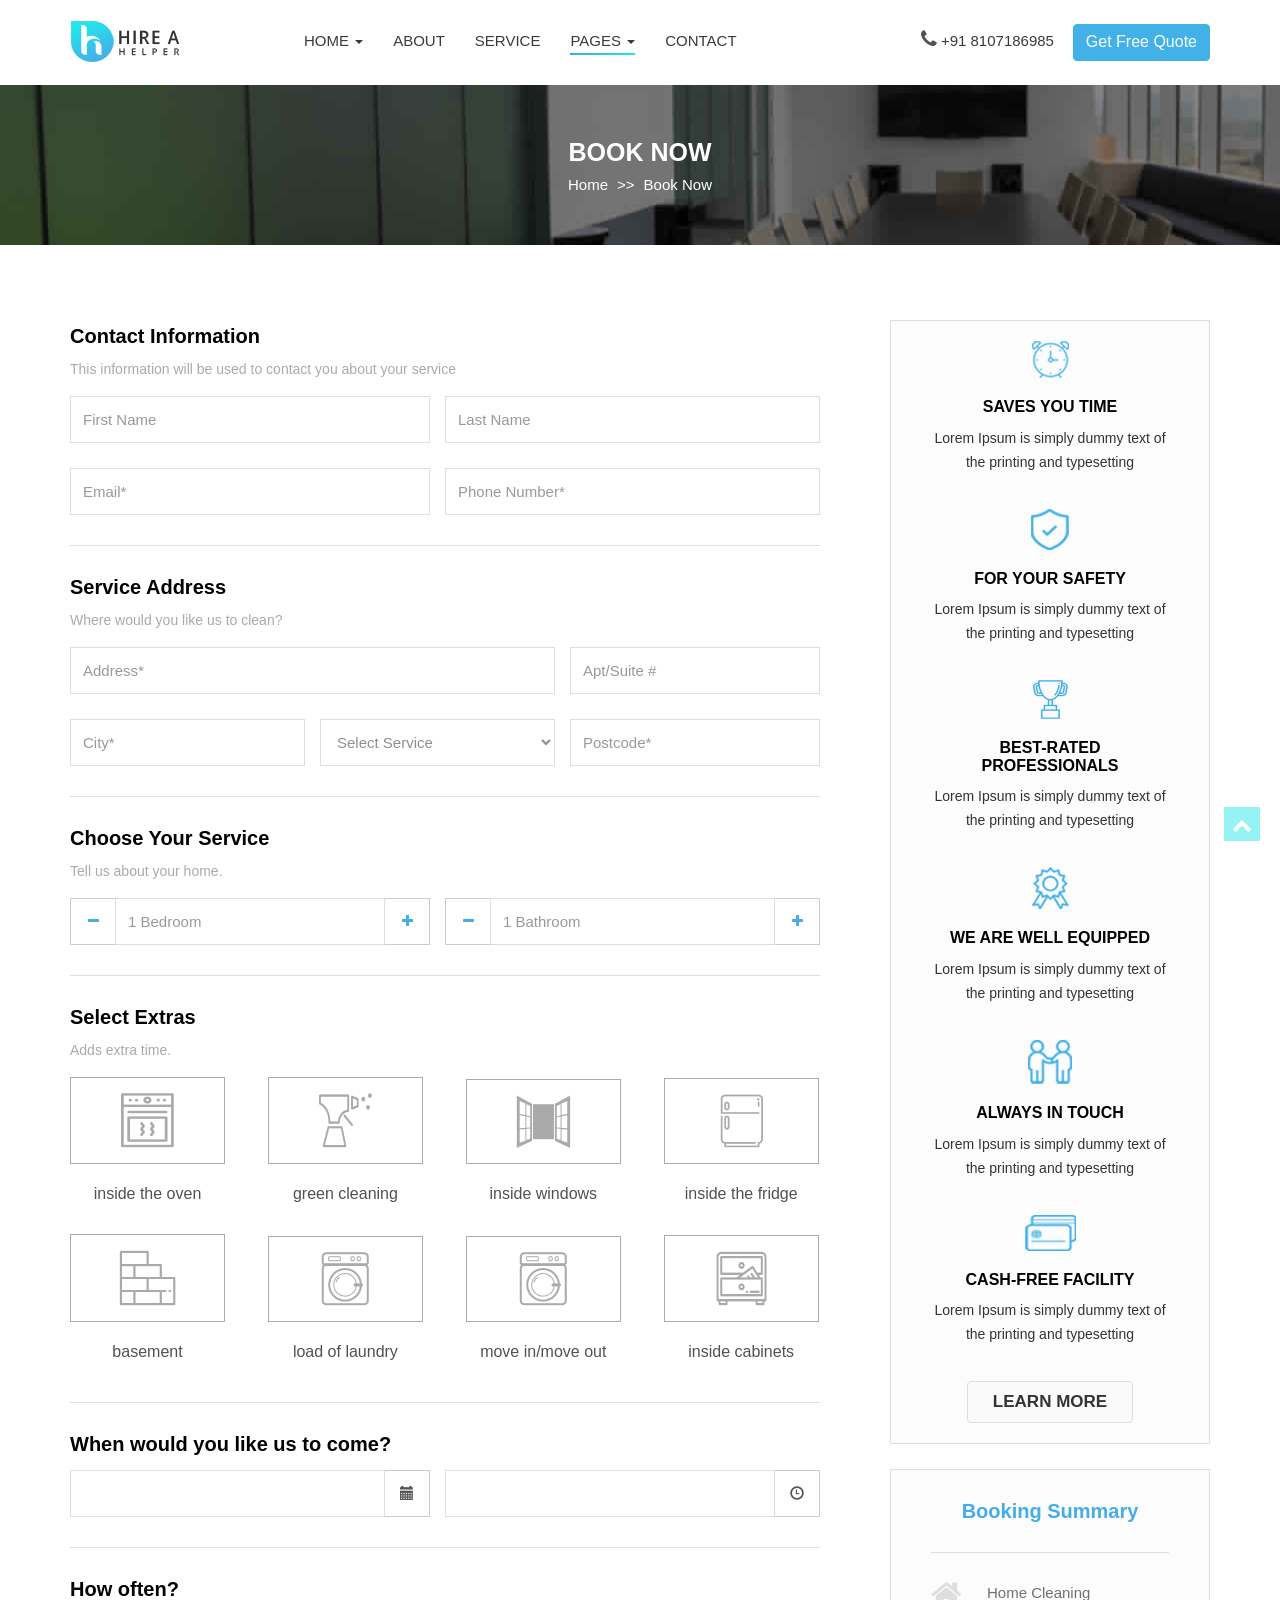
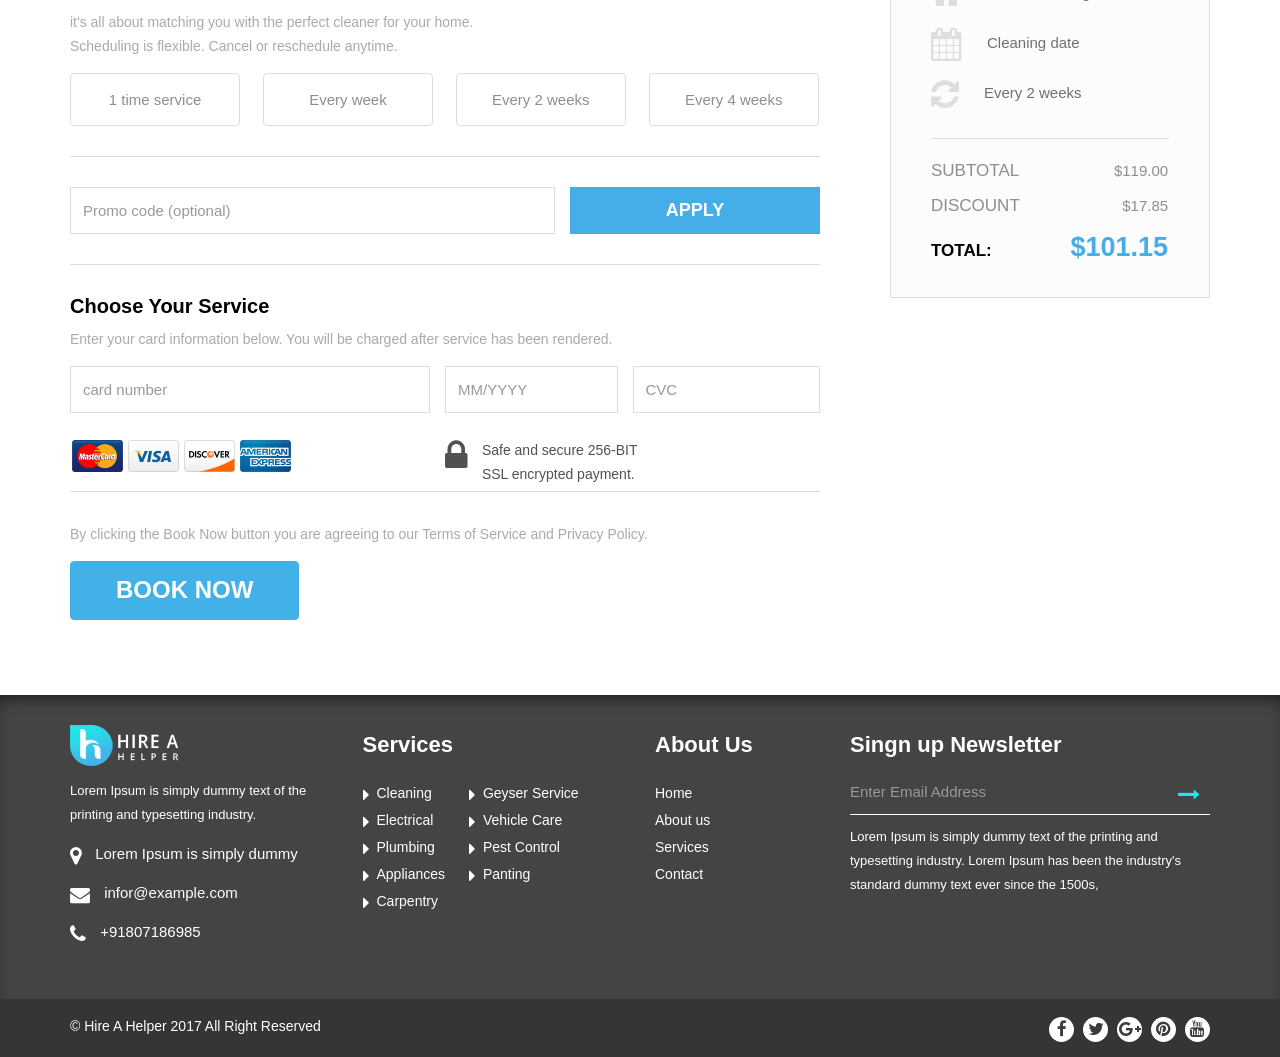
==== booking.html @ b4c85041 "first commit" ====
<!DOCTYPE html>
<html lang="en">
<head>
<meta charset="utf-8">
<meta http-equiv="X-UA-Compatible" content="IE=edge">
<meta name="viewport" content="width=device-width, initial-scale=1">
<title>Hire A Helper</title>
<!-- Bootstrap -->
<link href="css/bootstrap.min.css" rel="stylesheet" />
<link href="css/style.css" rel="stylesheet" />
<link rel="stylesheet" href="css/font-awesome.min.css" />
<link rel="stylesheet" href="css/owlcarousel/owl.carousel.min.css" />
<link rel="stylesheet" href="css/owlcarousel/owl.theme.default.min.css" />
<link  href="css/datetime/bootstrap-datetimepicker.css" rel="stylesheet" />

<!-- HTML5 shim and Respond.js for IE8 support of HTML5 elements and media queries -->
<!-- WARNING: Respond.js doesn't work if you view the page via file:// -->
<!--[if lt IE 9]>
      <script src="https://oss.maxcdn.com/html5shiv/3.7.3/html5shiv.min.js"></script>
      <script src="https://oss.maxcdn.com/respond/1.4.2/respond.min.js"></script>
    <![endif]-->

</head>

<body>
<div id="wrapper" class="inner_page booking_page"><!--Wrapper Start--> 
  <!--Header Section Start-->
  <header id= "header" data-spy="affix" data-offset-top="60" data-offset-bottom="60">
    <div class="container">
      <div class="row">
        <div class="col-md-8  col-sm-12 col-xs-12 col-sm-12">
          <nav class="navbar"> 
            <!-- Brand and toggle get grouped for better mobile display -->
            <div class="navbar-header">
              <button type="button" class="navbar-toggle collapsed" data-toggle="collapse" data-target="#bs-example-navbar-collapse-1" aria-expanded="false"> <span class="sr-only">Toggle navigation</span> <span class="icon-bar"></span> <span class="icon-bar"></span> <span class="icon-bar"></span> </button>
              <a class="navbar-brand" href="#"><img class="logo-dark hidden-xs"  src="images/logo.png" alt="" /> <img class="logo-dark hidden-lg hidden-md hidden-sm"  src="images/mobile_logo.png" alt="" /></a> </div>
            
            <!-- Collect the nav links, forms, and other content for toggling -->
            <div class="main-menu collapse navbar-collapse" id="bs-example-navbar-collapse-1">
              <ul class="nav navbar-nav navbar-left">
                <li role="presentation" class="dropdown"> <a class="dropdown-toggle" data-toggle="dropdown" href="#" role="button" aria-haspopup="true" aria-expanded="false"> Home <span class="caret"></span> </a>
                  <ul class="dropdown-menu">
                    <li><a href="index.html">Home Page 1</a></li>
                    <li><a href="02-homepage.html">Home Page 2</a></li>
                  </ul>
                </li>
                <li><a href="aboutus.html">About</a></li>
                <li><a href="service.html">Service</a></li>
                <li role="presentation" class="dropdown active"> <a class="dropdown-toggle" data-toggle="dropdown" href="#" role="button" aria-haspopup="true" aria-expanded="false"> Pages <span class="caret"></span> </a>
                  <ul class="dropdown-menu">
                    <li><a href="booking.html">Booking Page</a></li>
                    <li><a href="service_detail.html">Servise Deatil</a></li>
                    <li><a href="blog.html">Blog</a></li>
                    <li><a href="blog_post.html">Single Post</a></li>
                  </ul>
                </li>
                <li><a href="contacts.html">Contact</a></li>
              </ul>
            </div>
            <!-- /.navbar-collapse --> 
          </nav>
        </div>
        <div class="col-md-4  col-sm-12 col-xs-12 col-sm-12 hidden-xs">
          <ul class="right-contact">
            <li><i class="fa fa-phone" aria-hidden="true"></i> +91 8107186985</li>
            <li><a href="#" class="btn btn-primary btn-skin">Get Free Quote</a></li>
          </ul>
        </div>
      </div>
    </div>
    <!-- /.container --> 
  </header>
  <!--/Header Section End--> 
  <!--Page Title Section Satrt-->
  <div id="page_title">
    <div class="container text-center">
      <div class="panel-heading">book now</div>
      <ol class="breadcrumb">
        <li><a href="#">Home</a></li>
        <li class="active">Book Now</li>
      </ol>
    </div>
  </div>
  <!--Page Title Section End--> 
  
  <!--Contact Information Start-->
  <section id="contact_information">
    <div class="container">
      <div class="row"> 
        <!--Left Form Part-->
        <div class="col-md-8 col-sm-8 col-xs-12"> 
          
          <!--Contact Information-->
          <div class="contact_information_left "> 
            
            <!-- HTML Form (wrapped in a .bootstrap-iso div) -->
            <div class="booking_form">
              <div class="container-fluid">
                <div class="row">
                  <form method="post" action="index.php">
                    <h2>Contact Information</h2>
                    <p>This information will be used to contact you about your service</p>
                    <div class="form-group col-md-6 col-sm-6 col-xs-12">
                      <input class="form-control" id="name" name="name" placeholder="First Name" type="text"/>
                    </div>
                    <div class="form-group col-md-6 col-sm-6 col-xs-12 padding-r">
                      <input class="form-control" id="name1" name="name1" placeholder="Last Name" type="text"/>
                    </div>
                    <div class="form-group col-md-6 col-sm-6 col-xs-12">
                      <input class="form-control" id="email" name="email" placeholder="Email*" type="text"/>
                    </div>
                    <div class="form-group col-md-6 col-sm-6 col-xs-12 padding-r">
                      <input class="form-control" id="tel" name="tel" placeholder="Phone Number*" type="text"/>
                    </div>
                    <div class="clearfix"></div>
                    <hr />
                    <!--Service Address-->
                    <h2>Service Address</h2>
                    <p>Where would you like us to clean?</p>
                    <div class="form-group col-md-8 col-sm-8 col-xs-12 ">
                      <input class="form-control" id="address" name="address" placeholder="Address*" type="text"/>
                    </div>
                    <div class="form-group col-md-4 col-sm-4 col-xs-12 padding-r">
                      <input class="form-control" id="apt_suite" name="apt_suite" placeholder="Apt/Suite #" type="text"/>
                    </div>
                    <div class="form-group col-md-4 col-sm-4 col-xs-12">
                      <input class="form-control" id="city" name="city" placeholder="City*" type="text"/>
                    </div>
                    <div class="form-group col-md-4 col-sm-4 col-xs-12 select_box ">
                      <select class="form-control" style="border-radius: 0px;height: 47px;font-size: 15px;color: #8e8e8e;box-shadow: none;border-color: #dddddd;">
                      	<option value="" selected disabled hidden>Select Service</option>
  						<option value="saab">Saab</option>
  						<option value="opel">Opel</option>
  						<option value="audi">Audi</option>
                      </select>

                     <!-- <a type="" class="dropdown-toggle select_options" data-toggle="dropdown" /><span class="change-text pull-left">Select Service</span> <i class="fa fa-angle-down pull-right"></i> </a>
                      <ul class="dropdown-menu">
                        <li>Option one</li>
                        <li>Option two</li>
                        <li>Option three</li>
                      </ul>!-->
                    </div>
                    <div class="form-group col-md-4 col-sm-4 col-xs-12 padding-r">
                      <input class="form-control" id="postcode" name="postcode" placeholder="Postcode*" type="text"/>
                    </div>
                    <div class="clearfix"></div>
                    <hr />
                    <!--Choose Service-->
                    <h2>Choose Your Service</h2>
                    <p>Tell us about your home.</p>
                    <div class="form-group col-md-6 col-sm-6 col-xs-12">
                      <div class="input-group">
                        <div class="input-group-addon"> <i class="fa fa-minus" aria-hidden="true" id="minus_bed"></i></div>
                        <input type="text" class="form-control" id="bedroom" placeholder="1 Bedroom" />
                        <div class="input-group-addon"><i class="fa fa-plus" aria-hidden="true" id="add_bed"></i></div>
                      </div>
                    </div>
                    <div class="form-group col-md-6 col-sm-6 col-xs-12 padding-r">
                      <div class="input-group">
                        <div class="input-group-addon"><i class="fa fa-minus" aria-hidden="true" id="minus_bath"></i> </div>
                        <input type="text" class="form-control" id="bathroom" placeholder="1 Bathroom" />
                        <div class="input-group-addon"><i class="fa fa-plus" aria-hidden="true" id="add_bath"></i> </div>
                      </div>
                    </div>
                    <div class="clearfix"></div>
                    <hr />
                    <!--Select Extras Services-->
                    <h2>Select Extras</h2>
                    <p>Adds extra time.</p>
                    <div class="form-group col-md-12 padding-r">
                      <input type="hidden"  name="select_extra"/>
                      <ul class="extras_services">
                        <li><a href="service_detail.html">
                          <div class="services_img"><img src="images/booking/oven.png" alt="booking" /></div>
                          <br/>
                          inside the oven</a></li>
                        <li><a href="service_detail.html">
                          <div class="services_img"><img src="images/booking/green_cleaning.png" alt="green" /></div>
                          <br/>
                          green cleaning</a></li>
                        <li><a href="service_detail.html">
                          <div class="services_img"><img src="images/booking/inside_windows.png" alt="windows" /></div>
                          <br/>
                          inside windows</a></li>
                        <li><a href="service_detail.html">
                          <div class="services_img"><img src="images/booking/fridge.png" alt="fridge" /></div>
                          <br/>
                          inside the fridge</a></li>
                        <li><a href="service_detail.html">
                          <div class="services_img"><img src="images/booking/basement.png" alt="basement" /></div>
                          <br/>
                          basement</a></li>
                        <li><a href="service_detail.html">
                          <div class="services_img"><img src="images/booking/load.png" alt="load" /></div>
                          <br/>
                          load of laundry</a></li>
                        <li><a href="service_detail.html">
                          <div class="services_img"><img src="images/booking/load.png" alt="load" /></div>
                          <br/>
                          move in/move out</a></li>
                        <li><a href="service_detail.html">
                          <div class="services_img"><img src="images/booking/cabinets.png" alt="cabinets" /></div>
                          <br/>
                          inside cabinets</a></li>
                      </ul>
                    </div>
                    <div class="clearfix"></div>
                    <hr />
                    <!--Select Date Time-->
                    <h2>When would you like us to come?</h2>
                    <p></p>
                    <div class="form-group col-md-6 col-sm-6 col-xs-12">
                      <div class='input-group date' id='datetimepicker1'>
                        <input type='text' class="form-control" />
                        <span class="input-group-addon"> <span class="glyphicon glyphicon-calendar"></span> </span> </div>
                    </div>
                    <div class="form-group col-md-6 col-sm-6 col-xs-12 padding-r">
                      <div class='input-group date' id='datetimepicker3'>
                        <input type='text' class="form-control" />
                        <span class="input-group-addon"> <span class="glyphicon glyphicon-time"></span> </span> </div>
                    </div>
                    <div class="clearfix"></div>
                    <hr />
                    <!--How often?-->
                    <h2>How often?</h2>
                    <p>it's all about matching you with the perfect cleaner for your home.<br />
                      Scheduling is flexible. Cancel or reschedule anytime.</p>
                    <div class="form-group col-md-12 padding-r">
                      <input type="hidden"  name="how_opten" id="how_opten"/>
                      <ul class="how_often">
                        <li><a href="#">1 time service</a></li>
                        <li><a href="#">Every week</a></li>
                        <li><a href="#">Every 2 weeks</a></li>
                        <li><a href="#">Every 4 weeks</a></li>
                      </ul>
                    </div>
                    <div class="clearfix"></div>
                    <hr />
                    <!--Promo Code-->
                    <div class="form-group col-md-8 col-sm-8 col-xs-12">
                      <input class="form-control" id="Promo_code" name="Promo_code" placeholder="Promo code (optional)" type="text" />
                    </div>
                    <div class="form-group col-md-4 col-sm-4 col-xs-12 padding-r">
                      <button class="btn btn-primary promo_apply" name="Apply"  type="submit"> Apply </button>
                    </div>
                    <div class="clearfix"></div>
                    <hr />
                    <!--Choose Your Service-->
                    <h2>Choose Your Service</h2>
                    <p>Enter your card information below. You will be charged after service has been rendered.</p>
                    <div class="form-group col-md-6 col-sm-6 col-xs-12">
                      <input class="form-control" id="card_number" name="card_number" placeholder="card number" type="text" />
                    </div>
                    <div class="form-group col-md-3 col-sm-3 col-xs-12 ">
                      <input class="form-control" id="month" name="month" placeholder="MM/YYYY" type="text" />
                    </div>
                    <div class="form-group col-md-3 col-sm-3 col-xs-12 padding-r">
                      <input class="form-control" id="cvc" name="cvc" placeholder="CVC" type="text" />
                    </div>
                    <div class="clearfix"></div>
                    <div class="col-md-6 col-sm-6 col-xs-12">
                      <p class="help-block"><img src="images/booking/cards.png" alt="booking" /></p>
                    </div>
                    <div class="col-md-6 col-sm-6 col-xs-12" >
                      <p class="help-block"><i class="fa fa-lock" aria-hidden="true"></i> <span>Safe and secure 256-BIT<br />
                        SSL encrypted payment.</span></p>
                    </div>
                    <div class="clearfix"></div>
                    <hr />
                    <!--BOOK NOW-->
                    
                    <div class="booking_summary hidden-lg  hidden-md hidden-sm">
                      <h1>Booking Summary</h1>
                      <ul>
                        <li><i class="fa fa-home" aria-hidden="true"></i>Home Cleaning</li>
                        <li><i class="fa fa-calendar" aria-hidden="true"></i>Cleaning date</li>
                        <li><i class="fa fa-refresh" aria-hidden="true"></i>Every 2 weeks</li>
                      </ul>
                      <div class="price_totle">
                        <div class="subtotal">
                          <div class="heading text-left">SUBTOTAL</div>
                          <div class="price text-right">$119.00</div>
                        </div>
                        <div class="subtotal">
                          <div class="heading text-left">DISCOUNT</div>
                          <div class="price text-right">$17.85</div>
                        </div>
                        <div class="subtotal">
                          <div class="heading text-left">TOTAL:</div>
                          <div class="price text-right">$101.15</div>
                        </div>
                      </div>
                    </div>
                    <p>By clicking the Book Now button you are agreeing to our Terms of Service and Privacy Policy.</p>
                    <div class="form-group col-md-6 col-sm-6 col-xs-12">
                      <button class="btn btn-primary btn-skin" name="submit" type="submit"> BOOK NOW</button>
                    </div>
                  </form>
                </div>
              </div>
            </div>
          </div>
          <!--Contact Information--> 
          
        </div>
        <!--/Left Form Part-->
        
        <div class="col-md-4 col-sm-4 col-xs-12">
          <div class="contact_information_right text-center">
            <div class="booking_summary">
              <div class="icon_box_one">
                <div class="icons"><img src="images/booking/time3.png" alt="time3" /></div>
                <div class="box_content">
                  <h4>SAVES YOU TIME</h4>
                  <p>Lorem Ipsum is simply dummy text of the printing and typesetting </p>
                </div>
              </div>
              <div class="icon_box_one">
                <div class="icons"><img src="images/booking/Safety3.png" alt="Safety3" /></div>
                <div class="box_content">
                  <h4>For Your Safety</h4>
                  <p>Lorem Ipsum is simply dummy text of the printing and typesetting </p>
                </div>
              </div>
              <div class="icon_box_one">
                <div class="icons"><img src="images/booking/best3.png" alt="best3" /></div>
                <div class="box_content">
                  <h4>Best-Rated Professionals</h4>
                  <p>Lorem Ipsum is simply dummy text of the printing and typesetting </p>
                </div>
              </div>
              <div class="icon_box_one">
                <div class="icons"><img src="images/booking/Equipped3.png" alt="Equipped3" /></div>
                <div class="box_content">
                  <h4>We Are Well Equipped</h4>
                  <p>Lorem Ipsum is simply dummy text of the printing and typesetting </p>
                </div>
              </div>
              <div class="icon_box_one">
                <div class="icons"><img src="images/booking/touch3.png" alt="touch3" /></div>
                <div class="box_content">
                  <h4>Always In Touch</h4>
                  <p>Lorem Ipsum is simply dummy text of the printing and typesetting </p>
                </div>
              </div>
              <div class="icon_box_one">
                <div class="icons"><img src="images/booking/cash3.png" alt="cash3" /></div>
                <div class="box_content">
                  <h4>Cash-Free Facility</h4>
                  <p>Lorem Ipsum is simply dummy text of the printing and typesetting </p>
                </div>
              </div>
              <div class="box_btn">
                <button class="btn btn-primary booknow btn-skin" type="submit">LEARN MORE</button>
              </div>
            </div>
            <div class="booking_summary hidden-xs">
              <h1>Booking Summary</h1>
              <ul>
                <li><i class="fa fa-home" aria-hidden="true"></i>Home Cleaning</li>
                <li><i class="fa fa-calendar" aria-hidden="true"></i>Cleaning date</li>
                <li><i class="fa fa-refresh" aria-hidden="true"></i>Every 2 weeks</li>
              </ul>
              <div class="price_totle">
                <div class="subtotal">
                  <div class="heading text-left">SUBTOTAL</div>
                  <div class="price text-right">$119.00</div>
                </div>
                <div class="subtotal">
                  <div class="heading text-left">DISCOUNT</div>
                  <div class="price text-right">$17.85</div>
                </div>
                <div class="subtotal">
                  <div class="heading text-left">TOTAL:</div>
                  <div class="price text-right">$101.15</div>
                </div>
              </div>
            </div>
          </div>
        </div>
      </div>
    </div>
  </section>
  <!--Contact Information End--> 
  
  <!--Footer-->
  <footer>
    <div class="container-fluid footerbg">
      <div class="container">
        <div class="row">
          <div class="col-md-3"> <a href="#" class="footer-logo"> <img class="logo-dark"  src="images/logo2.png" alt="logo2" /> </a>
            <p>Lorem Ipsum is simply dummy text of the printing and typesetting industry.</p>
            <div class="about_info">
              <p><i class="fa fa-map-marker" aria-hidden="true"></i> Lorem Ipsum is simply dummy</p>
              <p><i class="fa fa-envelope" aria-hidden="true"></i> infor@example.com</p>
              <p><i class="fa fa-phone" aria-hidden="true"></i> +91807186985</p>
            </div>
          </div>
          <div class="col-md-3">
            <h4>Services</h4>
            <ul>
              <li><a href="#"><i class="fa fa-caret-right" aria-hidden="true"></i>Cleaning</a></li>
              <li><a href="#"><i class="fa fa-caret-right" aria-hidden="true"></i>Electrical</a></li>
              <li><a href="#"><i class="fa fa-caret-right" aria-hidden="true"></i>Plumbing</a></li>
              <li><a href="#"><i class="fa fa-caret-right" aria-hidden="true"></i>Appliances</a></li>
              <li><a href="#"><i class="fa fa-caret-right" aria-hidden="true"></i>Carpentry</a></li>
            </ul>
            <ul>
              <li><a href="#"><i class="fa fa-caret-right" aria-hidden="true"></i>Geyser Service</a></li>
              <li><a href="#"><i class="fa fa-caret-right" aria-hidden="true"></i>Vehicle Care</a></li>
              <li><a href="#"><i class="fa fa-caret-right" aria-hidden="true"></i>Pest Control</a></li>
              <li><a href="#"><i class="fa fa-caret-right" aria-hidden="true"></i>Panting</a></li>
            </ul>
          </div>
          <div class="col-md-2">
            <h4>About Us</h4>
            <ul>
              <li><a href="#">Home</a></li>
              <li><a href="#">About us</a></li>
              <li><a href="#">Services</a></li>
              <li><a href="#">Contact</a></li>
            </ul>
          </div>
          <div class="col-md-4">
            <h4>Singn up Newsletter</h4>
            <form action="#" method="post" class="newsletter">
              <div class="input-group">
                <input type="text" class="form-control" placeholder="Enter Email Address" />
                <span class="input-group-btn">
                <button class="btn btn-default" type="button"><i class="fa fa-long-arrow-right" aria-hidden="true"></i></button>
                </span> </div>
              <!-- /input-group -->
            </form>
            <p>Lorem Ipsum is simply dummy text of the printing and typesetting industry. Lorem Ipsum has been the industry's standard dummy text ever since the 1500s,</p>
          </div>
        </div>
        <div class="top_awro pull-right" id="back-to-top"><i class="fa fa-chevron-up" aria-hidden="true"></i> </div>
      </div>
    </div>
    
    <!--Boottom Footer-->
    <div class="container-fluid bottom-footer">
      <div class="container">
        <div class="row">
          <div class="col-md-12">
            <p class="copyright pull-left">&copy; Hire A Helper 2017 All Right Reserved</p>
            <ul class="footer-scoails pull-right">
              <li><a href="#"><i class="fa fa-facebook" aria-hidden="true"></i></a></li>
              <li><a href="#"><i class="fa fa-twitter" aria-hidden="true"></i></a></li>
              <li><a href="#"><i class="fa fa-google-plus" aria-hidden="true"></i></a></li>
              <li><a href="#"><i class="fa fa-pinterest" aria-hidden="true"></i></a></li>
              <li><a href="#"><i class="fa fa-youtube" aria-hidden="true"></i></a></li>
            </ul>
          </div>
        </div>
      </div>
    </div>
  </footer>
  <!--/Footer--> 
  
</div>
<!--/Wrapper End--> 

<!-- jQuery (necessary for Bootstrap's JavaScript plugins) --> 
<script src="https://ajax.googleapis.com/ajax/libs/jquery/1.12.4/jquery.min.js"></script> 
<!-- Include all compiled plugins (below), or include individual files as needed --> 

<script src="js/bootstrap.min.js"></script> 
<script  src="js/datetime/moment.js"></script> 
<script  src="js/datetime/bootstrap-datetimepicker.min.js"></script> 
<script src="js/owlcarousel/owl.carousel.min.js"></script> 
<script src="js/custom.js"></script> 
<script type="application/javascript">
$(document).ready(function(){
    
	$(function () {
                $('#datetimepicker1').datetimepicker();
            });
       
            $(function () {
                $('#datetimepicker3').datetimepicker({
                    format: 'LT'
                });
            });	
		
});
</script>
<script>
  (function(i,s,o,g,r,a,m){i['GoogleAnalyticsObject']=r;i[r]=i[r]||function(){
  (i[r].q=i[r].q||[]).push(arguments)},i[r].l=1*new Date();a=s.createElement(o),
  m=s.getElementsByTagName(o)[0];a.async=1;a.src=g;m.parentNode.insertBefore(a,m)
  })(window,document,'script','https://www.google-analytics.com/analytics.js','ga');

  ga('create', 'UA-106074231-1', 'auto');
  ga('send', 'pageview');

</script>
</body>
</html>
---- css/style.css ----
@charset "utf-8";
body, h1, h2, h3, h4, h5, h5{
    font-family:'Open Sans', sans-serif;
}
 p{
    font-size:14px;
    line-height:24px;
    margin-bottom:0px;
}
 section{
    padding:75px 0 0;
}
 @import url('https://fonts.googleapis.com/css?family=Open+Sans');
@import url('https://fonts.googleapis.com/css?family=Roboto:500');
.btn-skin{
    background-color:#42b1e7;
    border-color:#42b1e7;
}
 .btn-skin:hover{
    background-color:#3ea4d6;
    border-color:#3ea4d6;
}
 .inner_page footer{
    margin-top:75px;
}
 .inner_page img{
    max-width:100%;
}
 .list-star{
    padding-left:15px;
}
 .list-star li:before{
    font-family:"FontAwesome";
    content:"\f006";
    position:absolute;
    left:15px;
    color:#45ade7;
}
 .list-star li{
    color:#aaaaaa;
    font-size:15px;
    list-style:outside none none;
    padding-left:5px;
}
 .skin-border{
    border-color:#24e4eb;
    color:#45ade7;
    font-size:15px;
    text-transform:uppercase;
}
 .skin-border:hover{
    border-color:#24e4eb;
    color:#FFF;
    background-color:#24e4eb;
}
 .social-links li{
    display:inline-block;
    margin:0 3px;
}
 #header{
    padding:10px 0;
    background-color:#fff;
    width:100% !important;
    z-index:9999999;
}
 #header.navbar-small{
    position:fixed;
    background:#FFF;
    border-bottom:none;
    box-shadow:0 5px 50px rgba(0, 0, 0, 0.1);
}
 #header .navbar-brand{
    padding:5px 30px 5px 0;
    margin-right:80px;
}
 #header .nav li a{
    color:#3a3a3a;
    font-size:15px;
    text-transform:uppercase;
    font-family:'Open Sans', sans-serif;
    font-weight:400;
    padding:0px;
}
 #header .nav li{
    position:relative;
    margin:20px 15px;
}
 .nav > li > a:hover{
    background:none;
}
 .nav > li > a:hover::before, .nav > li.active::before{
    position:absolute;
    content:'';
    width:100%;
    height:2px;
    bottom:-4px;
    left:0px;
    z-index:100;
    background:#1de7eb;
    background:-webkit-linear-gradient(to right, #40a8e7, #1de7eb);
    background:linear-gradient(to right, #40a8e7, #1de7eb);
}
 #header .nav li .dropdown-menu{
    top:255%;
    padding:0px;
}
 #header .nav li .dropdown-menu li{
    margin:0px;
    padding:0px
}
 #header .nav li .dropdown-menu li a{
    margin:0;
    padding:10px;
    text-transform:none;
}
 .nav .open > a, .nav .open > a:focus, .nav .open > a:hover{
    background-color:inherit !important;
}
 .right-contact li .btn-primary{
    font-family:'Roboto', sans-serif;
    font-size:16px;
}
 #header .navbar-toggle{
    margin-right:0px;
}
 #header .fa.fa-phone{
    font-size:20px;
    color:#535353;
}
 #header .navbar-toggle .icon-bar{
    background:#000;
}
 .navbar-brand .logo-dark{
    padding:5px 0;
}
 .navbar{
    margin:0;
}
 .right-contact{
    list-style:none;
    text-align:right;
    padding:14px 0px;
    margin:0;
}
 .right-contact li{
    color:#3a3a3a;
    display:inline-block;
    font-size:15px;
    font-family:'Open Sans', sans-serif;
    font-weight:400;
}
 .right-contact li:first-child{
    margin-right:15px;
}
 #banner{
    padding:90px 0 200px;
    color:#FFF;
    background:url(../images/banner1.jpg) repeat scroll center 0/cover;
    position:relative;
}
 #banner .panel-heading{
    margin-top:15px !important;
}
 #banner .panel-heading::before{
    background:none;
}
 .book-now-home{
    background-color:#fff;
    border-radius:5px;
    margin:25px auto 0;
    max-width:695px;
    min-height:60px;
    padding:4px;
    width:auto;
}
 .book-now-home .form-group{
    width:37%;
}
 .book-now-home .services{
    max-width:145px;
}
 .book-now-home .zipcode{
    max-width:100%;
    height:52px;
    padding-left:35px;
}
 .location-code::before{
    content:"\f041";
    position:absolute;
    left:0;
    font-family:"FontAwesome";
    color:#42b1e7;
    font-size:25px;
    left:5px;
    z-index:9999;
    top:9px;
}
 .book-now-home .booknow{
    font-size:21px;
    font-weight:600;
    height:52px;
    width:165px;
    font-family:'Open Sans', sans-serif;
}
 .book-now-home .input-group-addon{
    color:#49afd9;
    background-color:#FFF;
    border:none;
    font-size:24px;
}
 .book-now-home .form-control{
    border:medium none;
    box-shadow:none;
    color:#787777;
    font-size:20px;
    font-family:'Open Sans', sans-serif;
    font-weight:400;
}
 .book-now-home .input-group{
    width:100%;
    position:relative;
}
 .book-now-home .dropdown-menu{
    min-width:100%;
}
 .book-now-home .change-text{
    padding-left:20px;
    color:#787777;
    text-decoration:none;
    font-size:20px;
    overflow:hidden;
    text-overflow:ellipsis;
    width:175px;
    display:inline-block;
}
 .book-now-home .category-dropdown{
    padding:8px 8px;
    border-right:1px solid #aaaaaa;
}
 .book-now-home .fa-caret-down{
    color:#aaaaaa;
    font-size:23px;
    margin-top:5px;
}
 .book-now-home .fa{
    color:#42b1e7;
    font-size:23px;
    vertical-align:super;
}
 .book-now-home .category-dropdown a:hover{
    text-decoration:none;
}
 #howitwork .row div{
    display:inline-block;
    float:none;
}
 section .panel-heading{
    margin-bottom:50px;
    position:relative;
    font-size:26px;
    font-weight:700;
    line-height:20px;
}
 #banner .panel-heading{
    font-size:45px;
    font-family:'Open Sans', sans-serif;
    font-weight:700;
    margin-bottom:0;
}
 #banner .caption{
    font-size:18px;
    line-height:34px;
    font-family:'Open Sans', sans-serif;
    font-weight:400;
}
 section .panel-heading{
    font-family:"Open Sans",sans-serif;
    margin-top:0px;
}
 section .panel-heading:before{
    position:absolute;
    content:'';
    width:50px;
    height:3px;
    left:50%;
    bottom:0;
    z-index:100;
    -ms-transform:translateX(-50%);
    transform:translateX(-50%);
    background:#1de7eb;
    background:-webkit-linear-gradient(to right, #40a8e7, #1de7eb);
    background:linear-gradient(to right, #40a8e7, #1de7eb);
}
 .step-one{
    position:relative;
}
 .step-one::before{
    background:url(../images/awro1.png)0 0 no-repeat;
    position:absolute;
    content:"";
    height:31px;
    position:absolute;
    right:-100px;
    top:160px;
    width:96px;
}
 .step-two::before{
    background:url(../images/awro2.png) 0 0 no-repeat;
    position:absolute;
    content:"";
    height:31px;
    position:absolute;
    right:-100px;
    top:65px;
    width:96px;
}
 #howitwork h4{
    color:#2d2b2d;
    font-size:22px;
    font-weight:600;
    line-height:18px;
    margin:20px 0;
}
 #services{
    padding-bottom:25px;
}
 .services-list{
    margin:0;
    padding:0;
}
 .services-list li{
    width:200px;
    height:175px;
    background-color:#fafafa;
    display:inline-block;
    border:1px #f9f9f9 solid;
    margin-right:20px;
    margin-bottom:50px;
    padding:30px 0 0 0;
    vertical-align:middle;
}
 .services-list li:hover{
    border-bottom-color:#23e4ea;
}
 .services-list li:hover a{
    color:#23e4ea;
    text-decoration:none;
}
 .services-list li a{
    color:#333333;
    display:block;
    height:100%;
    font-size:15px;
}
 .services-list li img{
    margin-bottom:15px;
}
 .services-list li:nth-child(5), .services-list li:nth-child(10){
    margin-right:0px;
}
 #trust-security{
    background-color:#45aee8;
    color:#FFF;
    padding-bottom:25px;
}
 #trust-security .panel-heading:before{
    background:#FFFFFF;
}
 #trust-security .box_content a.read-more{
    color:#fff;
    font-size:15px;
    font-weight:600;
}
 #trust-security p{
    color:#fff;
    min-height:75px;
    margin-bottom:8px;
}
 #trust-security .icon_box_one .icons, #features .icon_box_one .icons{
    min-width:65px;
    display:block;
    float:left;
    font-size:30px;
    line-height:1;
    text-align:center;
    margin-top:-7px;
}
 #trust-security .icon_box_one .box_content{
    margin-left:75px;
    margin-bottom:50px;
}
 .panel-heading{
    padding:0 15px 20px;
}
 #trust-security .box_content > h4{
    font-size:19px;
    font-weight:600;
    margin:0 0 12px;
    text-transform:uppercase;
}
 #trust-security .glyphicon-menu-right{
    font-size:12px;
}
 #numbers{
    background-color:#f7f7f7;
    padding-bottom:75px;
}
 #numbers .counter_box .counter_number{
    color:#000;
    font-size:20px;
    font-weight:700;
    margin:10px 0 0;
    line-height:15px;
}
 #numbers .counter_box .counter_name{
    color:#333333;
    font-size:16px;
    font-weight:400;
    margin:7px 0 0;
}
 #numbers .counter_box .counter_icon{
    font-size:48px;
    color:#FFF;
    width:80px;
    height:80px;
    margin:0 auto;
    border-radius:50%;
    padding-top:6px;
    background:#1de7eb;
    background:-webkit-linear-gradient(to right, #40a8e7, #1de7eb);
    background:linear-gradient(to right, #40a8e7, #1de7eb);
}
 #features{
    color:#FFF;
    background:#40b5eb;
    background:-webkit-linear-gradient(to right, #1ed7ec, #40b5eb);
    background:linear-gradient(to right, #1ed7ec, #40b5eb);
}
 #features a{
    color:#FFF;
}
 #features .icon_box_one{
    margin-bottom:24px;
}
 #features{
    position:relative;
    padding:60px 0 0px 0;
    color:#FFF;
    background:url(../images/banner2.png) repeat scroll center 0/cover;
}
 .features-section::before{
    background:rgba(35,228,235,0.73);
    background:-moz-linear-gradient(left, rgba(35,228,235,0.73) 0%, rgba(35,228,235,0.74) 0%, rgba(69,174,231,0.74) 100%);
    background:-webkit-gradient(left top, right top, color-stop(0%, rgba(35,228,235,0.73)), color-stop(0%, rgba(35,228,235,0.74)), color-stop(100%, rgba(69,174,231,0.74)));
    background:-webkit-linear-gradient(left, rgba(35,228,235,0.73) 0%, rgba(35,228,235,0.74) 0%, rgba(69,174,231,0.74) 100%);
    background:-o-linear-gradient(left, rgba(35,228,235,0.73) 0%, rgba(35,228,235,0.74) 0%, rgba(69,174,231,0.74) 100%);
    background:-ms-linear-gradient(left, rgba(35,228,235,0.73) 0%, rgba(35,228,235,0.74) 0%, rgba(69,174,231,0.74) 100%);
    background:linear-gradient(to right, rgba(35,228,235,0.73) 0%, rgba(35,228,235,0.74) 0%, rgba(69,174,231,0.74) 100%);
    filter:progid:DXImageTransform.Microsoft.gradient(startColorstr='#23e4eb', endColorstr='#45aee7', GradientType=1);
    content:"";
    display:block;
    height:100%;
    left:0;
    min-height:264px;
    position:absolute;
    top:0;
    width:100%;
}
 #features .icon_box_one i{
    min-width:30px;
    display:block;
    float:left;
    font-size:29px;
    line-height:1;
    text-align:center;
}
 #features .icon_box_one .box_content > h4{
    line-height:28px;
    margin:10px 0;
    font-size:22px;
    font-weight:400;
    font-family:'Open Sans', sans-serif;
}
 #features .icon_box_one .box_content{
    margin-left:45px;
}
 .features-section h2{
    font-family:"Open Sans",sans-serif;
    font-size:29px;
    font-weight:600;
    line-height:22px;
    margin:15px 0 40px;
}
 #testimonails{
    padding-bottom:60px;
}
 #testimonails .carousel-indicators .active{
    background:#23ebf8;
    border:1px solid #23ebf8;
}
 #testimonails .content{
    margin-top:20px;
}
 #testimonails .carousel-inner .item{
    padding:0 10%;
}
 #testimonails .carousel-indicators li{
    border:1px solid #ccc;
    background-color:#b4b5b4;
}
 #testimonails .carousel-inner .item > h3{
    color:#45ade7;
    font-size:17px;
    font-weight:600;
    line-height:15px;
    margin:15px 0 5px;
    text-transform:uppercase;
}
 #testimonails .item strong{
    display:inline-block;
    font-size:17px;
    font-weight:400;
    line-height:24px;
    margin-bottom:8px;
}
 #testimonails .carousel-control{
    color:#23ebf8;
    width:5%;
}
 #testimonails .carousel-control:hover, .carousel-control:focus{
    color:#31708f;
}
 #testimonails .carousel-control.left, .carousel-control.right{
    background-image:none;
    top:15%;
    font-size:50px;
}
 #testimonails .media-object{
    margin:auto;
    margin-top:15%;
}
 .carousel-indicators{
    bottom:-72px;
}
 .left.carousel-control span.fa, .right.carousel-control span.fa{
    position:absolute;
    top:50%;
    text-shadow:none;
    font-size:55px;
}
 @media screen and (max-width:768px){
    #testimonails .media-object{
        margin-top:0;
    }
}
 #downlod_app .btn-outline{
    background-color:transparent;
    color:inherit;
    transition:all .5s;
    border:1px #FFF solid;
    font-size:14px;
    padding:8px 13px;
    margin:0 20px;
    color:#FFF;
}
 #downlod_app .btn-outline:hover{
    background-color:#fff;
    color:#333333;
}
 #downlod_app .btn-outline .fa{
    font-size:24px;
    vertical-align:sub;
    margin-right:5px;
}
 #downlod_app{
    color:#FFF;
    background:#45ade7;
    background:-webkit-linear-gradient(to right, #23e5eb, #45ade7);
    background:linear-gradient(to right, #23e5eb, #45ade7);
    margin:170px 0 90px;
    padding-bottom:115px;
}
 .responsive-look{
    position:relative;
}
 .responsive-look img{
    position:absolute;
    top:-180px;
}
 .responsive-look::before{
    background:rgba(0, 0, 0, 0) url("../images/awro3.png") no-repeat scroll 0 0;
    content:"";
    height:39px;
    position:absolute;
    right:-73px;
    top:225px;
    width:91px;
}
 #downlod_app .downlod_text{
    display:inline-block;
    width:auto;
}
 #downlod_app h2{
    font-size:40px;
    line-height:30px;
    margin:0;
}
 #downlod_app h2 stronge{
    font-weight:800;
}
 #downlod_app p{
    color:#FFF;
    margin:25px 0 35px;
}
 #trusted{
    padding-bottom:75px;
}
 #trusted .trusted_logo{
    list-style:none;
    margin-left:0px;
    padding-left:0px;
    margin:0;
}
 #trusted .trusted_logo li{
    display:inline-block;
    padding:0 33px;
}
 #trusted .trusted_logo li:last-child{
    padding-right:0px;
}
 #trusted .trusted_logo li:first-child{
    padding-left:0px;
}
 #trusted .panel-heading{
    padding:0px;
    margin-bottom:0;
    margin-top:20px;
    font-size:22px;
}
 #trusted .panel-heading::before{
    bottom:-8px;
    left:25px !important;
}
 #call-to-action{
    background:url(../images/Consultation_banner.jpg) repeat scroll center 0/cover;
    position:relative;
    padding:40px 0;
}
 .free_consultation::before{
    background:rgba(69,174,231,0.08);
    background:-moz-linear-gradient(left, rgba(69,174,231,0.08) 0%, rgba(69,174,231,0.84) 0%, rgba(35,228,235,0.84) 100%);
    background:-webkit-gradient(left top, right top, color-stop(0%, rgba(69,174,231,0.08)), color-stop(0%, rgba(69,174,231,0.84)), color-stop(100%, rgba(35,228,235,0.84)));
    background:-webkit-linear-gradient(left, rgba(69,174,231,0.08) 0%, rgba(69,174,231,0.84) 0%, rgba(35,228,235,0.84) 100%);
    background:-o-linear-gradient(left, rgba(69,174,231,0.08) 0%, rgba(69,174,231,0.84) 0%, rgba(35,228,235,0.84) 100%);
    background:-ms-linear-gradient(left, rgba(69,174,231,0.08) 0%, rgba(69,174,231,0.84) 0%, rgba(35,228,235,0.84) 100%);
    background:linear-gradient(to right, rgba(69,174,231,0.08) 0%, rgba(69,174,231,0.84) 0%, rgba(35,228,235,0.84) 100%);
    filter:progid:DXImageTransform.Microsoft.gradient(startColorstr='#45aee7', endColorstr='#23e4eb', GradientType=1);
    content:"";
    display:block;
    height:100%;
    left:0;
    position:absolute;
    top:0;
    width:100%;
}
 #call-to-action h2{
    color:#fff;
    font-size:28px;
    font-weight:600;
    margin:0 0 10px;
    line-height:23px;
}
 #call-to-action p{
    color:#fff;
    margin:0;
}
 #call-to-action a.btn{
    border-radius:25px;
    border-width:2px;
    color:#fff;
    font-size:19px;
    font-weight:600;
    margin:0;
    padding:13px 24px;
}
 #call-to-action a.btn:hover{
    background-color:#fff;
    color:#333333;
}
 #call-to-action .btn.btn-white{
    background:#fff;
    color:#666;
    border-bottom:4px solid #ddd;
}
 #call-to-action .btn-outline{
    background-color:transparent;
    color:inherit;
    transition:all .5s;
    border:1px #FFF solid;
}
 footer{
    background-color:#444;
    color:#FFF;
    padding-top:30px;
    -webkit-box-shadow:inset 0px 9px 19px -10px rgba(0, 0, 0, 0.87);
    -moz-box-shadow:inset 0px 9px 19px -10px rgba(0, 0, 0, 0.87);
    box-shadow:inset 0px 9px 19px -10px rgba(0, 0, 0, 0.87);
}
 footer ul{
    list-style:none;
    margin:0px;
    padding:0px;
    display:inline-block;
    margin-right:20px;
    vertical-align:top;
}
 footer ul li, footer ul li a, footer ul li a:focus, footer p{
    color:#FFF;
}
 footer ul li a:hover{
    color:#fff;
    text-decoration-line:unset;
}
 footer .footerbg p{
    font-size:13px;
}
 footer .footerbg .about_info p{
    font-size:15px;
    margin-bottom:15px;
}
 footer .footerbg .about_info{
    margin:15px 0 0;
}
 footer .fa{
    font-size:20px;
    padding-right:10px;
    vertical-align:sub;
}
 footer ul li{
    font-size:14px;
    line-height:27px;
}
 footer h4{
    font-size:22px;
    font-weight:600;
    line-height:40px;
    margin:0 0 15px;
}
 .bottom-footer{
    background-color:#353535;
    margin-top:40px;
    padding:15px 0;
}
 .copyright{
    margin:0;
}
 .footer-scoails li{
    list-style:none;
    display:inline-block;
}
 footer .fa.fa-caret-right{
    font-size:18px;
    padding-right:8px;
}
 footer .logo-dark{
    margin-bottom:13px;
}
 .bottom-footer .fa{
    background-color:#fff;
    border-radius:50%;
    color:#3b3b3b;
    font-size:17px;
    height:25px;
    margin-left:5px;
    padding:3px 0;
    text-align:center;
    width:25px;
}
 .bottom-footer .fa:hover{
    background-color:#e3e1e1;
}
 .footer-scoails.pull-right{
    margin-right:0;
}
 footer .newsletter .input-group{
    border-bottom:1px solid;
}
 footer .newsletter .input-group input{
    background-color:inherit;
    border:medium none;
    box-shadow:none;
    color:#fff;
    font-size:15px;
    padding:5px 10px 15px 0;
}
 footer .newsletter .btn-default{
    background-color:inherit;
    border:medium none;
    color:#23e5eb;
    padding:0 0 5px;
}
 .newsletter .btn:active, .newsletter .btn:hover{
    box-shadow:none;
    background-color:inherit;
}
 footer .newsletter .fa.fa-long-arrow-right{
    font-size:22px;
}
 footer .newsletter{
    margin-bottom:10px;
}
 footer .form-control::-moz-placeholder{
    color:#fff;
}
 .top_awro{
    background:#23e5eb none repeat scroll 0 0;
    cursor:pointer;
    padding:6px 8px;
    position:fixed;
    bottom:59px;
    right:20px;
    display:none;
}
 .top_awro .fa{
    font-size:20px;
    padding-right:0;
}
 .container-fluid.footerbg{
    position:relative;
}
 .home_two #banner{
    background:url(../images/02home/home_two_banner.jpg) repeat scroll center 0/cover;
    padding:155px 0 250px;
}
 #banner .panel-heading::before{
    background:none;
}
 .home_two_banner::before{
    background:rgba(69,174,231,1);
    background:-moz-linear-gradient(left, rgba(69,174,231,1) 0%, rgba(69,174,231,0.7) 0%, rgba(0,96,27,0.7) 100%);
    background:-webkit-gradient(left top, right top, color-stop(0%, rgba(69,174,231,1)), color-stop(0%, rgba(69,174,231,0.7)), color-stop(100%, rgba(0,96,27,0.7)));
    background:-webkit-linear-gradient(left, rgba(69,174,231,1) 0%, rgba(69,174,231,0.7) 0%, rgba(0,96,27,0.7) 100%);
    background:-o-linear-gradient(left, rgba(69,174,231,1) 0%, rgba(69,174,231,0.7) 0%, rgba(0,96,27,0.7) 100%);
    background:-ms-linear-gradient(left, rgba(69,174,231,1) 0%, rgba(69,174,231,0.7) 0%, rgba(0,96,27,0.7) 100%);
    background:linear-gradient(to right, rgba(69,174,231,1) 0%, rgba(69,174,231,0.7) 0%, rgba(0,96,27,0.7) 100%);
    filter:progid:DXImageTransform.Microsoft.gradient(startColorstr='#45aee7', endColorstr='#00601b', GradientType=1);
    content:"";
    display:block;
    height:100%;
    left:0;
    min-height:264px;
    position:absolute;
    top:0;
    width:100%;
}
 .home_two .book-now-home .form-group{
    width:32%;
}
 .home_two .book-now-home .change-text{
    width:152px;
}
 .home_two .book-now-home .form-group{
    border-left:1px solid #aaa;
}
 .home_two .book-now-home .category-dropdown{
    border-right:medium none;
    padding:8px;
}
 .home_two .book-now-home .form-group:first-child{
    border-left:none;
}
 .home_two .location-code::before{
    left:10px;
}
 .home_two .book-now-home .fa-caret-down{
    color:#aaaaaa;
}
 .book-now-home-btn .btn-primary{
    background-color:inherit;
    border:2px solid #fff;
    border-radius:10px;
    color:#fff;
    font-size:20px;
    font-weight:600;
    margin:0 25px;
    padding:10px 10px;
    text-transform:none;
    width:230px;
}
 .home_two .book-now-home-btn{
    margin-top:35px;
}
 .book-now-home-btn .btn-primary.active, .book-now-home-btn .btn-primary:hover{
    background-color:#f17a0d;
    border:2px solid #f17a0d;
    box-shadow:none;
}
 .home_two .step-one::before{
    top:85px;
}
 .home_two .step-two::before{
    top:15px;
}
 .home_two #howitwork{
    padding-bottom:75px;
}
 .home_two #services{
    background:url(../images/02home/services_back.jpg);
    position:relative;
}
 .home_two #services::before{
    background:rgba(43,154,209,0.84);
    background:-moz-linear-gradient(left, rgba(43,154,209,0.84) 0%, rgba(43,154,209,0.82) 50%);
    background:-webkit-gradient(left top, right top, color-stop(0%, rgba(43,154,209,0.84)), color-stop(50%, rgba(43,154,209,0.82)));
    background:-webkit-linear-gradient(left, rgba(43,154,209,0.84) 0%, rgba(43,154,209,0.82) 50%);
    background:-o-linear-gradient(left, rgba(43,154,209,0.84) 0%, rgba(43,154,209,0.82) 50%);
    background:-ms-linear-gradient(left, rgba(43,154,209,0.84) 0%, rgba(43,154,209,0.82) 50%);
    background:linear-gradient(to right, rgba(43,154,209,0.84) 0%, rgba(43,154,209,0.82) 50%);
    filter:progid:DXImageTransform.Microsoft.gradient(startColorstr='#2b9ad1', endColorstr='#2b9ad1', GradientType=1);
    content:"";
    display:block;
    height:100%;
    left:0;
    min-height:264px;
    position:absolute;
    top:0;
    width:100%;
}
 .home_two #services .panel-heading{
    color:#fff;
}
 .home_two #services .panel-heading::before{
    background:#fff;
}
 .home_two .services-list li{
    background-color:inherit;
}
 .home_two .services-list li a{
    color:#fff;
}
 .home_two .services-list li:hover{
    border-bottom-color:inherit;
}
 .home_two .services-list li:hover{
    border-bottom:1px solid #fff;
    background:-moz-linear-gradient(358deg, rgba(0,0,0,0.5) 100%, rgba(0,0,0,1) 100%);
    background:-webkit-gradient(linear, left top, right top, color-stop(100%, rgba(0,0,0,0.5)), color-stop(100%, rgba(0,0,0,1)));
    background:-webkit-linear-gradient(358deg, rgba(0,0,0,0.5) 100%, rgba(0,0,0,1) 100%);
    background:-o-linear-gradient(358deg, rgba(0,0,0,0.5) 100%, rgba(0,0,0,1) 100%);
    background:-ms-linear-gradient(358deg, rgba(0,0,0,0.5) 100%, rgba(0,0,0,1) 100%);
    background:linear-gradient(92deg, rgba(0,0,0,0.5) 100%, rgba(0,0,0,1) 100%);
    filter:progid:DXImageTransform.Microsoft.gradient(startColorstr='#000000', endColorstr='#000000',GradientType=1);
}
 .home_two .services_back .col-md-12{
    padding:0;
}
 .home_two #trust-security{
    background-color:#fff;
    color:#494b4b;
}
 .home_two #trust-security p{
    color:#777777;
}
 .home_two #trust-security .box_content a.read-more{
    color:#333333;
}
 .home_two #trust-security .panel-heading::before{
    background:rgba(0, 0, 0, 0) linear-gradient(to right, #40a8e7, #1de7eb) repeat scroll 0 0;
}
 .home_two #trust-security .glyphicon-menu-right{
    color:#45ade7;
}
 .home_two #numbers .counter_box .counter_icon{
    display:inline-block;
}
 .home_two .counter_number_right{
    display:inline-block;
    padding-left:20px;
    text-align:left;
}
 .home_two #numbers .panel-heading::before{
    background:rgba(0, 0, 0, 0) none repeat scroll 0 0;
}
 #numbers .counter_number_right .counter_number{
    margin:10px 0 0;
}
 .home_two #numbers .panel-heading{
    padding:0;
}
 .cmsmasters_quote{
    display:inline-block;
    width:49%;
    text-align:left;
    padding-top:25px;
}
 .cmsmasters_quotes_list:first-child{
    border-bottom:1px solid #aaa;
}
 .cmsmasters_quotes_list .cmsmasters_quote:first-child{
    border-right:1px solid #aaa;
}
 .cmsmasters_quotes_grid .cmsmasters_quote_image{
    display:inline-block;
    overflow:hidden;
    padding:0 15px 0 0;
    vertical-align:middle;
}
 .cmsmasters_quotes_grid .cmsmasters_quote_info_wrap{
    display:inline-block;
    vertical-align:middle;
}
 .cmsmasters_quotes_grid .cmsmasters_quote_inner{
    padding:0 45px;
}
 .cmsmasters_quotes_grid .cmsmasters_quote_image img{
    border-radius:50%;
    margin:0 1px 2px;
    width:81px;
}
 .cmsmasters_quote_title{
    color:#45ade7;
    font-size:15px;
    font-weight:600;
    margin:7px 0 0;
    text-transform:uppercase;
}
 .cmsmasters_quote_subtitle{
    color:#333333;
    font-size:15px;
    font-weight:400;
    margin:5px 0 0;
}
 .cmsmasters_quotes_list{
    padding:10px 0 25px;
}
 .cmsmasters_quote_content{
    padding-top:10px;
    padding-bottom:25px;
}
 .cmsmasters_quotes_grid .cmsmasters_quotes_list::after{
    border-radius:50%;
    border-style:solid;
    border-width:1px;
    bottom:300px;
    content:"";
    font-family:FontAwesome;
    font-size:30px;
    height:70px;
    left:0;
    line-height:75px;
    margin:auto;
    position:absolute;
    right:0;
    text-align:center;
    top:auto;
    width:70px;
    z-index:5;
    color:#23e5eb;
    background-color:#FFF;
    border-color:#45ade7;
}
 .home_two #testimonails .view_all a{
    color:#585858;
    font-size:16px;
}
 .home_two .view_all .fa.fa-angle-right{
    color:#585858;
    font-size:20px;
    padding-left:5px;
}
 .home_two .view_all{
    padding-top:25px;
}
 .home_two #testimonails{
    padding-bottom:75px;
}
 .home_two #trusted{
    background-color:#f7f7f7;
}
 .home_two #trusted{
    padding:55px 0;
}
 .home_two footer{
    text-align:center;
}
 .home_two footer ul li{
    display:inline-block;
    font-size:19px;
    line-height:27px;
    padding:0 15px;
}
 .home_two footer ul li a{
    color:#fff;
}
 .home_two footer ul{
    display:block;
    margin:20px 0 0;
    padding:0 0 10px;
    text-align:center;
}
 .home_two footer .fa{
    background-color:#fff;
    border-radius:50%;
    color:#3b3b3b;
    font-size:20px;
    height:30px;
    margin-left:5px;
    padding:3px 0;
    text-align:center;
    width:30px;
}
 .home_two footer .footer-scoails li{
    padding:0 2px;
}
 .home_two .copyright{
    font-size:15px;
    margin:25px 0 0;
}
 .home_two footer{
    -webkit-box-shadow:inset 0px 6px 27px 0px rgba(0, 0, 0, 0.87);
    -moz-box-shadow:inset 0px 6px 27px 0px rgba(0, 0, 0, 0.87);
    box-shadow:inset 0px 6px 27px 0px rgba(0, 0, 0, 0.87);
    padding:45px 0 75px;
}
 #service_banner{
    background:url("../images/service_detail/service_banner.jpg") repeat scroll center 0/cover;
    color:#fff;
    padding:90px 0 100px;
    position:relative;
}
 .service_banner_layer::before{
    background:rgba(63,184,232,1);
    background:-moz-linear-gradient(left, rgba(63,184,232,1) 0%, rgba(40,220,234,0.79) 62%, rgba(35,228,235,0.79) 76%);
    background:-webkit-gradient(left top, right top, color-stop(0%, rgba(63,184,232,1)), color-stop(62%, rgba(40,220,234,0.79)), color-stop(76%, rgba(35,228,235,0.79)));
    background:-webkit-linear-gradient(left, rgba(63,184,232,1) 0%, rgba(40,220,234,0.79) 62%, rgba(35,228,235,0.79) 76%);
    background:-o-linear-gradient(left, rgba(63,184,232,1) 0%, rgba(40,220,234,0.79) 62%, rgba(35,228,235,0.79) 76%);
    background:-ms-linear-gradient(left, rgba(63,184,232,1) 0%, rgba(40,220,234,0.79) 62%, rgba(35,228,235,0.79) 76%);
    background:linear-gradient(to right, rgba(63,184,232,1) 0%, rgba(40,220,234,0.79) 62%, rgba(35,228,235,0.79) 76%);
    filter:progid:DXImageTransform.Microsoft.gradient(startColorstr='#3fb8e8', endColorstr='#23e4eb', GradientType=1);
    content:"";
    display:block;
    height:100%;
    left:0;
    min-height:264px;
    position:absolute;
    top:0;
    width:100%;
}
 .banner_content{
    position:relative;
}
 .banner_content .service-heading{
    font-size:32px;
    font-weight:600;
    margin:25px 0 20px;
}
 .banner_content p{
    font-size:18px;
}
 .banner_content h2{
    font-size:30px;
    font-weight:600;
    margin:35px 0 0;
}
 .banner_content .featurs_list{
    margin:25px 0 0;
    padding:0;
}
 .banner_content .featurs_list > li{
    display:inline-block;
    list-style:outside none none;
    padding-bottom:25px;
    width:49%;
    font-size:18px;
    font-weight:600;
}
 .banner_content .fa.fa-check-square-o{
    font-size:32px;
    vertical-align:middle;
}
 .quick_contact{
    background:rgba(0,0,0,1);
    background:-moz-linear-gradient(left, rgba(0,0,0,1) 0%, rgba(0,0,0,0.35) 0%, rgba(0,0,0,0.35) 100%);
    background:-webkit-gradient(left top, right top, color-stop(0%, rgba(0,0,0,1)), color-stop(0%, rgba(0,0,0,0.35)), color-stop(100%, rgba(0,0,0,0.35)));
    background:-webkit-linear-gradient(left, rgba(0,0,0,1) 0%, rgba(0,0,0,0.35) 0%, rgba(0,0,0,0.35) 100%);
    background:-o-linear-gradient(left, rgba(0,0,0,1) 0%, rgba(0,0,0,0.35) 0%, rgba(0,0,0,0.35) 100%);
    background:-ms-linear-gradient(left, rgba(0,0,0,1) 0%, rgba(0,0,0,0.35) 0%, rgba(0,0,0,0.35) 100%);
    background:linear-gradient(to right, rgba(0,0,0,1) 0%, rgba(0,0,0,0.35) 0%, rgba(0,0,0,0.35) 100%);
    filter:progid:DXImageTransform.Microsoft.gradient(startColorstr='#000000', endColorstr='#000000', GradientType=1);
    margin-left:50px;
    padding:20px;
    margin-top:20px;
}
 .quick_contact .input-group{
    margin:0 auto;
    width:100%;
    padding:0 0 5px;
    border-bottom:1px solid #fff;
}
 .quick_contact .form-control{
    background-color:inherit;
    border:medium none;
    box-shadow:none;
    color:#fff;
}
 .quick_contact .form-control::-moz-placeholder{
    color:#fff !important;
}
 .quick_contact .input-group-addon{
    background-color:inherit;
    border:medium none;
    color:#fff;
    font-size:25px;
    padding:0;
    width:38px;
}
 .quick_contact .form-horizontal .form-group:nth-child(4) .input-group-addon{
    vertical-align:top;
}
 .quick_contact p{
    border-bottom:1px solid #fff;
    font-size:21px;
    font-weight:600;
    line-height:25px;
    margin:0 0 20px;
    padding:0 0 15px;
}
 .quick_contact .col-sm-offset-2{
    margin-left:0;
}
 .quick_contact .btn-skin{
    border-radius:0;
    color:#fff;
    font-size:18px;
    font-weight:600;
    padding:8px 0;
    text-transform:uppercase;
    width:100%;
}
 .quick_contact .fa.fa-mobile{
    font-size:34px;
}
 .quick_contact .form-horizontal .form-group{
    margin-left:0;
    margin-right:0;
}
 .banner_content .btn-booknow{
    background-color:#f17a0d;
    border-color:#f17a0d;
    font-size:22px;
    line-height:36px;
    margin-top:20px;
    padding:9px 0;
    width:242px;
    text-transform:uppercase;
}
 .btn-booknow:hover{
    background-color:#da6b06;
}
 .service_detail #howitwork{
    background-color:#f7f7f7;
    padding-bottom:75px;
}
 #What_offer{
    padding-bottom:25px;
}
 #What_offer .icon_box_one .box_content{
    margin-bottom:40px;
    margin-left:75px;
}
 #What_offer .icon_box_one .icons{
    display:block;
    float:left;
}
 #What_offer .icon_box_one .box_content{
    margin-bottom:55px;
    margin-left:110px;
}
 #What_offer .box_content > h4{
    font-size:19px;
    font-weight:600;
    margin:0 0 12px;
    text-transform:uppercase;
    color:#333333;
}
 #What_offer .box_content p{
    color:#777777;
}
 #What_offer{
    padding-bottom:20px;
}
 #service-faq{
    background-color:#45aee8;
    color:#fff;
    padding-bottom:50px;
}
 #service-faq .panel-heading::before{
    background:#ffffff none repeat scroll 0 0;
}
 .qa_box_one .question strong{
    display:inline-block;
    font-size:20px;
    line-height:22px;
    vertical-align:top;
    width:4%;
}
 .qa_box_one .question{
    margin-bottom:15px;
}
 .qa_box_one .answer{
    margin-bottom:25px;
}
 .qa_box_one .question h4{
    display:inline-block;
    font-size:20px;
    font-weight:600;
    margin:0;
    width:95%;
    text-transform:lowercase;
}
 .qa_box_one .answer strong{
    display:inline-block;
    font-size:17px;
    font-weight:normal;
    vertical-align:top;
    width:4%;
}
 .qa_box_one .answer p{
    display:inline-block;
    width:95%;
}
 #service_provider{
    background-color:#f7f7f7;
    padding-bottom:75px;
}
 #service_provider .counter_box{
    border-left:1px solid #333333;
    display:inline-block;
    padding:0 25px;
    text-align:left;
}
 #service_provider .counter_box:first-child{
    border-left:none;
}
 #service_provider .counter_number.counter{
    font-size:35px;
    color:#333333;
    font-weight:bold;
}
 #service_provider .counter_name{
    font-size:18px;
    color:#333333;
    font-weight:bold;
    margin:0;
    padding:0 0 10px;
}
 #service_provider .panel-heading{
    font-size:22px;
}
 #service_provider .panel-heading::before{
    display:none;
}
 #tenancy_deposit{
    background-color:#45ade7;
    padding-bottom:75px;
    margin-top:75px;
}
 #tenancy_deposit .panel-heading{
    font-size:33px;
    font-weight:normal;
    color:#fff;
    margin-bottom:30px;
}
 #tenancy_deposit .panel-heading::before{
    display:none;
}
 #tenancy_deposit .book-now-home-btn .btn-primary{
    text-transform:uppercase;
}
 #explore_services{
    padding-bottom:25px;
}
 #explore_services .services-list li{
    border:1px solid #aaaaaa;
    margin-right:-5px;
    background-color:inherit;
}
 .service_detail .step-one::before{
    top:126px;
}
 #page_title{
    background:url(../images/title_back.jpg);
    padding:50px 0;
}
 #page_title .panel-heading{
    color:#fff;
    font-size:25px;
    margin:0;
    text-transform:uppercase;
    padding:0 0 2px;
    font-weight:700;
}
 #page_title .panel-heading::before{
    display:none;
}
 #page_title .breadcrumb{
    background-color:inherit;
    border-radius:0;
    list-style:outside none none;
    margin-bottom:0;
    padding:0;
}
 #page_title .breadcrumb > li{
    font-size:15px;
}
 #page_title .breadcrumb a{
    color:#fff;
}
 #page_title .breadcrumb li + li::before{
    color:#fff;
    content:">> ";
    padding:0 5px;
}
 #page_title .breadcrumb .active{
    color:#fff;
}
 .booking_form{
}
 .booking_form .col-md-1, .booking_form .col-md-10, .booking_form .col-md-11, .booking_form .col-md-12, .booking_form .col-md-2, .booking_form .col-md-3, .booking_form .col-md-4, .booking_form .col-md-5, .booking_form .col-md-6, .booking_form .col-md-7, .booking_form .col-md-8, .booking_form .col-md-9, .booking_form .col-sm-1, .booking_form .col-sm-10, .booking_form .col-sm-11, .booking_form .col-sm-12, .booking_form .col-sm-2, .booking_form .col-sm-3, .booking_form .col-sm-4, .booking_form .col-sm-5, .booking_form .col-sm-6, .booking_form .col-sm-7, .booking_form .col-sm-8, .booking_form .col-sm-9, .booking_form .col-xs-1, .booking_form .col-xs-10, .booking_form .col-xs-11, .booking_form .col-xs-12, .booking_form .col-xs-2, .booking_form .col-xs-3, .booking_form .col-xs-4, .booking_form .col-xs-5, .booking_form .col-xs-6, .booking_form .col-xs-7, .booking_form .col-xs-8, .booking_form .col-xs-9{
    padding-left:0px;
}
 .booking_form p{
    color:#aaaaaa;
    margin:0 0 15px;
}
 .booking_form .select_options{
    border:1px solid #dddddd;
    border-radius:0;
    color:#8e8e8e;
    cursor:pointer;
    display:inline-block;
    font-size:15px;
    height:47px;
    padding:10px;
    text-align:left;
    width:100%;
}
 .select_box .dropdown-menu{
    width:95%;
}
 .booking_form .help-block{
    margin-top:20px;
    color:#525151;
    font-size:14px;
    line-height:24px;
    margin:0px;
}
 .booking_form .padding-r{
    padding-right:0px;
}
 .booking_form h2{
    color:#010101;
    font-size:20px;
    font-weight:600;
    margin:5px 0 10px;
}
 .booking_form hr{
    border-color:#dddddd currentcolor currentcolor;
}
 .booking_form input{
    border-radius:0px;
    height:47px;
    font-size:15px;
    color:#8e8e8e;
    box-shadow:none;
    border-color:#dddddd;
}
 .booking_form .input-group-addon{
    border-radius:0px;
    background-color:#FFF;
    width:45px;
}
 .booking_form .input-group{
    width:100%;
}
 .booking_form .input-group-addon i{
    color:#45ade7;
    cursor:pointer;
}
 .booking_form .form-group{
    margin-bottom:25px;
}
 .extras_services{
    padding:0px;
    list-style:none;
}
 .extras_services li{
    display:inline-block;
    font-size:16px;
    line-height:20px;
    margin-right:39px;
    text-align:center;
    width:155px;
    padding-top:30px;
}
 .extras_services li a{
    color:#525151;
}
 .extras_services li a:hover{
    text-decoration:none;
    color:#45ade7;
}
 .booking_form .extras_services{
    margin-top:-30px;
}
 .extras_services li:nth-child(4), .extras_services li:nth-child(8){
    margin-right:0px;
}
 .extras_services li:hover{
    color:#45ade7;
}
 .promo_apply{
    background-color:#45ade7;
    border-color:#45ade7;
    border-radius:0;
    color:#fff;
    font-size:18px;
    font-weight:bold;
    height:47px;
    text-transform:uppercase;
    width:100%;
}
 .booking_form .btn-skin{
    font-size:24px;
    font-weight:bold;
    padding:11px 45px;
}
 .booking_form .help-block span{
    display:inline-block;
    padding-left:10px;
}
 .booking_form .fa.fa-lock{
    display:inline-block;
    font-size:35px;
    vertical-align:top;
}
 .extras_services .services_img{
    border:1px solid #aaa;
    max-width:100%;
    padding:15px 30px;
    text-align:center;
}
 .booking_form .fa.fa-angle-down{
    color:#cfcfd0;
    content:"";
    font-size:26px;
}
 .how_often{
    padding:0px;
    margin:0;
}
 .how_often li{
    border:1px solid #dddddd;
    border-radius:4px;
    display:inline-block;
    padding:15px 10px;
    text-align:center;
    width:170px;
    margin-right:19px;
    cursor:pointer;
}
 .how_often li:last-child{
    margin-right:0px;
}
 .how_often a{
    color:#8e8e8e;
    font-size:15px;
    text-decoration-line:unset;
}
 .how_often li:hover{
    color:#fff;
    background-color:#45ade7;
}
 .how_often li:hover a{
    color:#fff;
}
 .contact_information_right{
    margin-left:40px;
}
 .booking_summary{
    background-color:#fcfcfc;
    border:1px solid #dddddd;
    padding:20px 40px;
    margin-bottom:25px;
}
 #contact_information .box_content > h4{
    color:#010101;
    font-size:16px;
    font-weight:600;
    margin:20px 0 10px;
    text-transform:uppercase;
}
 #contact_information .icon_box_one{
    margin-bottom:35px;
}
 .box_btn .btn-skin{
    background-color:#fafafa;
    border-color:#dddddd;
    color:#333333;
    font-size:17px;
    font-weight:600;
    padding:8px 25px;
}
 .box_btn .btn-skin:hover{
    background-color:#3ea4d6;
    border-color:#3ea4d6;
    color:#fff;
}
 .booking_summary h1{
    border-bottom:1px solid #dddddd;
    color:#45ade7;
    font-size:20px;
    font-weight:bold;
    margin:0 0 15px;
    padding:10px 0 30px;
}
 .booking_summary ul{
    padding:0;
    text-align:left;
}
 .booking_summary li{
    color:#71706c;
    font-size:15px;
    font-weight:normal;
    line-height:50px;
    list-style:none;
}
 .booking_summary .fa{
    color:#dedede;
    font-size:33px;
    padding-right:25px;
    vertical-align:middle;
}
 .price_totle{
    border-top:1px solid #dddddd;
    margin:20px 0 0;
    padding:20px 0 0;
}
 .subtotal{
    margin-bottom:10px;
    text-align:left;
}
 .subtotal .heading{
    color:#8e8e8e;
    display:inline-block;
    font-size:17px;
    width:50%;
    text-align:left;
}
 .subtotal .price{
    color:#8e8e8e;
    display:inline-block;
    font-size:15px;
    text-align:right;
    width:48%;
}
 .price_totle .subtotal:nth-child(3) .heading{
    font-weight:bold;
    color:#010101;
}
 .price_totle .subtotal:nth-child(3) .price{
    font-weight:bold;
    color:#45ade7;
    font-size:27px;
}
 .booking_page footer{
    margin-top:50px;
}
 .inner_page #service_page{
    padding:75px 0 60px;
}
 #service_page .srevice_img{
    border:1px solid #fff;
    padding:25px 15px 30px;
    margin-bottom:15px;
}
 #service_page .srevice_img.active{
    box-shadow:0 0 3px 0 rgb(0, 0, 0);
    cursor:pointer;
}
 #service_page .srevice_img:hover{
    cursor:pointer;
    -webkit-box-shadow:0px 0px 3px 0px rgba(0,0,0,1);
    -moz-box-shadow:0px 0px 3px 0px rgba(0,0,0,1);
    box-shadow:0px 0px 3px 0px rgba(0,0,0,1);
}
 #service_page .srevice_img h4{
    color:#333333;
    font-size:21px;
    font-weight:600;
    margin:30px 0 7px;
}
 #service_page .srevice_img h4 a{
    color:#333333;
}
 #service_page .srevice_img h4 a:hover{
    text-decoration:none;
}
 #service_page .srevice_img .img-circle.htw{
    max-width:248px;
    min-height:250px;
}
 #wrapper > div#about{
    padding-top:75px;
}
 .team-area .single-team-member .img-holder img{
    border:5px solid #aaaaaa;
}
 .team-area .single-team-member:hover .img-holder img{
    border:5px solid #53e9ee;
}
 .team-area .single-team-member{
    cursor:pointer;
}
 .team-area .img-holder{
    margin-bottom:20px;
}
 #about p{
    margin-bottom:25px;
}
 #about .list-star{
    margin-bottom:25px;
}
 .team-area p{
    color:#45ade7;
    display:inline-block;
    font-size:16px;
}
 .team-area h3{
    border-right:1px solid;
    color:#333333;
    display:inline-block;
    font-size:16px;
    margin:0 5px 0 0;
    padding:0 5px 0 0;
}
 .team-area .social-links{
    padding:0px;
    margin:5px 0 0;
}
 .team-area .social-links .fa{
    background-color:#6f6a6a;
    border-radius:50%;
    color:#fff;
    font-size:17px;
    height:27px;
    margin-left:0;
    padding:5px 0;
    text-align:center;
    width:27px;
}
 .team-area .social-links .fa:hover{
    background-color:#e3e1e1;
}
 .about_us .team-area{
    padding-bottom:75px;
}
 #service_provider .panel-heading{
    padding-bottom:0px;
    margin-bottom:40px;
}
 .about_us #testimonails{
    padding-bottom:60px;
}
 .contacts_mape iframe{
    width:100%;
    border:0 none;
}
 #Contact_form{
    padding-top:0px;
}
 .contacts_mape{
    margin-bottom:75px;
}
 #Contact_form input{
    border-color:#aaaaaa;
    border-radius:5px;
    color:#b1b1b1;
    font-size:17px;
    height:45px;
}
 #Contact_form .form-control{
    border-color:#aaaaaa;
    border-radius:5px !important;
    color:#b1b1b1;
    font-size:17px;
}
 #Contact_form .form-group{
    margin-bottom:35px;
}
 #Contact_form .btn-skin{
    font-size:19px;
    font-weight:600;
    padding:10px 15px;
}
 #Contact_form h2{
    color:#333333;
    font-size:25px;
    font-weight:600;
    margin:0 0 30px;
}
 #Contact_form .about_info p{
    color:#333333;
    margin-bottom:20px;
}
 #Contact_form .about_info .fa{
    color:#42b1e7;
    font-size:22px;
    margin-right:5px;
    text-align:center;
    vertical-align:sub;
    width:25px;
}
 .contacts_page footer{
    margin-top:40px;
}
 .single-blog-post{
    margin-bottom:75px;
}
 .single-blog-post .img-holder img{
    border:1px solid #aaaaaa;
    width:100%;
}
 .single-blog-post .overlay-style-two{
    background-color:#45ade7;
    color:#fff;
    display:inline-block;
    font-size:20px;
    font-weight:bold;
    height:60px;
    line-height:22px;
    padding:8px 0;
    text-align:center;
    width:53px;
    margin-right:15px;
}
 .single-blog-post .text-holder{
    display:inline-block;
    vertical-align:top;
}
 .single-blog-post .text-holder .blog-title{
    color:#333333;
    font-size:20px;
    font-weight:600;
    line-height:26px;
    margin:0 0 7px;
    text-transform:uppercase;
}
 .single-blog-post .text-holder .meta-info .post-info li{
    display:inline-block;
    float:left;
    line-height:15px;
    padding-right:15px;
}
 .single-blog-post .text-holder .meta-info .post-info li i{
    color:#45ade7;
    display:inline-block;
    font-size:16px;
    padding-right:10px;
}
 .single-blog-post .text-holder .meta-info .post-info li a{
    color:#333333;
    font-size:16px;
    font-weight:400;
}
 .single-blog-post .text-holder .meta-info .post-info{
    padding:0px;
}
 .single-blog-post .date_more{
    margin:50px 0 30px;
}
 .single-blog-post .text p{
    color:#777;
    margin-bottom:45px;
}
 .single-blog-post .readmore{
    border:1px solid #24e4eb;
    color:#45ade7;
    font-size:15px;
    font-weight:600;
    margin:0;
    padding:9px 20px;
    text-transform:uppercase;
}
 .pagination li a{
    color:#aaaaaa;
    font-size:14px;
    font-weight:600;
    padding:12px 16px;
}
 .pagination li a:hover{
    color:#fff;
    background-color:#45ade7;
}
 .pagination li a{
    border:1px solid #aaaaaa;
}
 .sidebar-wrapper .single-sidebar .search-form{
    border-bottom:1px solid #aaa;
}
 .sidebar-wrapper .single-sidebar .search-form input[type="text"]{
    border:medium none;
    box-shadow:none;
    width:85%;
    font-size:15px;
    color:#aaaaaa;
}
 .sidebar-wrapper .single-sidebar .search-form button{
    background:none;
    color:#fff;
    height:50px;
    padding:12px 0;
    text-align:center;
    border:medium none;
    width:13%;
}
 .sidebar-wrapper .single-sidebar .search-form button i{
    font-size:19px;
    color:#aaaaaa;
}
 .sidebar-wrapper .single-sidebar .sec-title{
    margin-top:22px;
    overflow:hidden;
    padding-bottom:10px;
}
 .sidebar-wrapper .single-sidebar .sec-title h3{
    color:#333333;
    font-size:19px;
    font-weight:600;
    margin:0;
}
 .single-sidebar .categories li{
    border-bottom:1px solid #dddddd;
    font-size:14px;
    line-height:42px;
    list-style:outside none none;
    padding-left:25px;
}
 .single-sidebar .categories li a{
    color:#333333;
}
 .single-sidebar .categories li::before{
    color:#45ade7;
    content:"\f105";
    font-family:"FontAwesome";
    left:15px;
    position:absolute;
    font-size:22px;
}
 .single-sidebar .categories{
    padding:0;
}
 .single-sidebar .latest-post{
    padding:0px;
}
 .single-sidebar .latest-post li{
    list-style:outside none none;
    margin-bottom:0;
    padding-bottom:5px;
    padding-left:70px;
    position:relative;
}
 .single-sidebar .latest-post li .img-holder{
    display:block;
    left:0;
    overflow:hidden;
    position:absolute;
    top:0;
    width:75px;
}
 .single-sidebar .latest-post li .title-holder{
    padding-left:20px;
}
 .single-sidebar .latest-post li .title-holder a .post-title{
    color:#777777;
    font-size:13px;
    line-height:20px;
    position:relative;
}
 .single-sidebar .latest-post li .title-holder .post-date{
    color:#45ade7;
    display:block;
    font-size:14px;
    font-style:italic;
}
 .single-sidebar .popular-tag li{
    display:inline-block;
    margin:0 3px 15px;
}
 .single-sidebar .popular-tag li a{
    border:1px solid #cac7c7;
    color:#333333;
    display:block;
    font-size:15px;
    font-weight:400;
    padding:6px 18px;
    background-color:#ebebeb;
    border-radius:4px;
}
 .single-sidebar .popular-tag li a:hover{
    border:1px solid #45ade7;
    color:#fff;
    background-color:#45ade7;
}
 .single-sidebar .popular-tag{
    padding:0;
}
 .pagination{
    margin:0;
}
 .blog_post .blog_p{
    border-left:3px solid #45ade7;
    padding:5px 0 5px 25px;
    font-size:18px;
    color:#71706c;
    font-style:italic;
    line-height:34px;
}
 .blog_post .Share ul{
    padding:0px;
}
 .blog_post .Share li{
    display:inline-block;
    list-style:outside none none;
    font-size:18px;
    color:#222222;
    font-weight:600;
}
 .blog_post .Share .fa{
    background-color:#fdfcfc;
    border:1px solid #f3f1f1;
    border-radius:2px;
    color:#aaaaaa;
    font-size:14px;
    height:38px;
    margin-left:5px;
    padding:10px 0 3px;
    text-align:center;
    width:40px;
    vertical-align:middle;
}
 .blog_post .Share .fa:hover{
    background-color:#2896df;
    color:#fff;
    border:1px solid #bbbbbb;
}
 .blog_post .blog_post_barr .pager{
    margin:0;
}
 .blog_post .blog_post_barr li a{
    border:medium none;
    padding-bottom:0;
    padding-top:0;
    color:#bbbbbb;
    font-size:14px;
    text-transform:uppercase;
    font-weight:600;
}
 .blog_post .blog_post_barr .pager{
    margin-top:35px;
}
 .blog_post .blog_post_barr .Share{
    margin:30px 0 45px;
}
 .blog_post .blog_post_barr li a:hover{
    background-color:inherit;
}
 .blog_post .blog_post_barr .next > a{
    color:#2896df;
}
 .blog_post .blog_post_barr .fa{
    font-size:18px;
}
 .blog_post .blog_post_barr .pager li:first-child{
    border-right:1px solid;
}
 .blog_post .single-blog-post{
    margin-bottom:0px;
}
 .blog_post .media-heading{
    color:#222222;
    font-size:18px;
    font-weight:600;
    line-height:26px;
    margin:0 0 10px;
}
 .blog_post .media-body{
    color:#777;
    font-size:14px;
    padding-left:18px;
}
 .blog_post .panel-heading::before{
    bottom:-8px;
    left:25px;
}
 .blog_post .panel-heading{
    font-size:25px;
    margin-bottom:45px;
    margin-top:30px;
    padding:0 0 6px;
    font-weight:700;
}
 .blog_post .media-body small{
    color:#aaaaaa;
    font-size:14px;
    font-style:italic;
    line-height:30px;
}
 .blog_post .media-heading a{
    color:#2896df;
}
 .blog_post .media{
    margin-bottom:40px;
    margin-top:0px;
}
 .blog_post input{
    border-color:#aaaaaa;
    border-radius:5px;
    box-shadow:none;
    color:#b1b1b1;
    font-size:17px;
    height:45px;
}
 .blog_post .form-control{
    border-color:#aaaaaa;
    border-radius:5px !important;
    box-shadow:none;
    color:#b1b1b1;
    font-size:17px;
    width:100%;
}
 .blog_post .form-group{
    margin-bottom:40px;
}
 .blog_post .input-group{
    width:100%;
}
 .blog_post .form-group .btn-skin{
    font-size:19px;
    font-weight:600;
    padding:10px 15px;
}
 .blog_post footer{
    margin-top:35px;
}
 @media screen and (max-width:767px){
    .top_awro{
        right:30px;
    }
     .right-contact li:first-child{
        margin-right:12px;
    }
     .right-contact{
        text-align:center;
    }
     #header{
        padding:0 0 10px;
    }
     .book-now-home .form-group{
        width:100%;
    }
     .book-now-home .booknow{
        width:100%;
    }
     .step-one::before{
        display:none;
    }
     .step-two::before{
        display:none;
    }
     .step-one, .step-two{
        margin-bottom:30px;
    }
     #banner .panel-heading{
        font-size:32px;
        line-height:35px;
    }
     #banner .caption{
        font-size:14px;
        line-height:27px;
    }
     .book-now-home .form-group{
        border-bottom:1px solid #aaaaaa;
    }
     .book-now-home .form-group:first-child{
        margin:0px;
    }
     .book-now-home .category-dropdown{
        border-right:medium none;
        z-index:9999999;
    }
     #banner{
        padding:40px 0 70px;
    }
     section{
        padding:40px 0 0;
    }
     .services-list li{
        height:135px;
        margin-bottom:15px;
        margin-left:5px;
        margin-right:5px;
        padding:25px 0 0;
        width:133px;
    }
     .services-list li:nth-child(5), .services-list li:nth-child(10){
        margin-right:5px;
    }
     #trust-security p{
        min-height:unset;
    }
     .counter_box.text-center{
        margin-top:35px;
    }
     #features img{
        display:none;
    }
     .features-section h2{
        margin:0 0 25px;
    }
     #features{
        padding:40px 0 16px;
    }
     .responsive-look img{
        display:none;
    }
     .responsive-look::before{
        display:none;
    }
     .carousel-control{
        left:-17px;
    }
     #downlod_app{
        margin:0;
        padding-bottom:25px;
    }
     #downlod_app .btn-outline{
        margin:0 20px 15px;
    }
     #call-to-action{
        text-align:center;
    }
     #call-to-action .text-left, #call-to-action .text-right{
        text-align:center;
    }
     #call-to-action a.btn{
        margin:20px 0 0;
    }
     .copyright{
        float:none;
        text-align:center;
        width:100%;
    }
     .footer-scoails.pull-right{
        float:none;
        text-align:center;
        width:100%;
    }
     #downlod_app .downlod_text{
        width:100%;
    }
     #trusted .trusted_logo{
        margin:40px 0 0;
    }
     section .panel-heading{
        margin-bottom:30px;
        line-height:25px;
    }
     #trust-security{
        padding-bottom:20px;
    }
     #trust-security .icon_box_one .box_content{
        margin-bottom:20px;
    }
     .carousel-indicators{
        bottom:-55px;
    }
     #testimonails{
        padding-bottom:80px;
    }
     #downlod_app h2{
        font-size:30px;
        line-height:30px;
        margin:0;
    }
     #trusted .panel-heading{
        margin-top:0px;
    }
     #trusted{
        padding-bottom:40px;
    }
     #call-to-action h2{
        line-height:30px;
    }
     .home_two .book-now-home .form-group{
        border-left:0 none;
    }
     .home_two .book-now-home .form-group{
        width:100%;
    }
     .book-now-home-btn .btn-primary{
        margin:20px 10px 0;
    }
     .home_two .book-now-home-btn{
        margin-top:15px;
    }
     .home_two .book-now-home .form-group{
        margin:0;
    }
     .home_two .book-now-home .form-group:last-child{
        border-bottom:none;
    }
     .home_two #numbers .panel-heading{
        margin-bottom:10px;
    }
     .home_two .counter_number_right{
        padding-left:0;
        text-align:center;
    }
     .cmsmasters_quotes_grid .cmsmasters_quotes_list::after{
        display:none;
    }
     .cmsmasters_quote{
        text-align:center;
        width:100%;
        margin-bottom:0px;
    }
     .cmsmasters_quotes_grid .cmsmasters_quote_info_wrap{
        display:inline;
    }
     .cmsmasters_quotes_grid .cmsmasters_quote_image{
        display:inline;
        padding:0;
    }
     .cmsmasters_quotes_list .cmsmasters_quote:first-child{
        border-right:0 none;
    }
     .cmsmasters_quotes_list:first-child{
        border-bottom:0 none;
    }
     .cmsmasters_quotes_list{
        padding:10px 0 0;
    }
     .home_two .counter_number_right{
        display:inline;
    }
     .cmsmasters_quotes_grid .cmsmasters_quote_inner{
        padding:0;
    }
     .home_two #banner{
        padding:50px 0 70px;
    }
     .home_two #howitwork{
        padding-bottom:40px;
    }
     #numbers{
        padding-bottom:40px;
        padding-top:5px;
    }
     .home_two #testimonails{
        padding-bottom:40px;
    }
     .home_two #numbers{
        padding-bottom:40px;
        padding-top:40px;
    }
     .cmsmasters_quotes_list .cmsmasters_quote:first-child{
        padding-top:0px;
    }
     .cmsmasters_quote_content{
        padding-bottom:0;
        padding-top:10px;
    }
     .cmsmasters_quotes_list{
        padding:0;
    }
     .banner_content .featurs_list > li{
        font-size:16px;
        width:100%;
    }
     .quick_contact{
        margin-left:0;
    }
     .service_detail #howitwork{
        padding-bottom:40px;
    }
     .qa_box_one .question strong{
        width:8%;
    }
     .qa_box_one .question h4{
        width:90%;
    }
     .qa_box_one .answer strong{
        width:8%;
    }
     .qa_box_one .answer p{
        width:90%;
    }
     #service-faq{
        padding-bottom:10px;
    }
     #service_provider .counter_box{
        border-left:medium none;
        text-align:center;
    }
     #service_page .srevice_img{
        margin-bottom:0px;
    }
     #service_provider .counter_box:nth-child(2) .counter_name{
        padding:0 0 0px;
    }
     .inner_page #service_page{
        padding:40px 0 40px;
    }
     .inner_page #testimonails{
        padding-bottom:40px;
    }
     .inner_page footer{
        margin-top:40px;
    }
     .service_detail #service_banner{
        padding:40px 0 65px;
    }
     #What_offer .icon_box_one .box_content{
        margin-bottom:20px;
    }
     #service-faq{
        padding-bottom:15px;
    }
     #tenancy_deposit{
        margin-top:0px;
        padding-bottom:40px
    }
     #tenancy_deposit .panel-heading{
        font-size:29px;
        line-height:29px;
        padding-bottom:0;
        margin-bottom:10px;
    }
     .booking_form .padding-r{
        padding-right:15px;
    }
     .extras_services li{
        margin-right:5px;
        width:130px;
        font-size:15px;
    }
     .how_often li{
        margin-bottom:10px;
        margin-right:13px;
        width:130px;
    }
     .contact_information_right{
        margin-left:0;
    }
     .booking_form .col-md-1, .booking_form .col-md-10, .booking_form .col-md-11, .booking_form .col-md-12, .booking_form .col-md-2, .booking_form .col-md-3, .booking_form .col-md-4, .booking_form .col-md-5, .booking_form .col-md-6, .booking_form .col-md-7, .booking_form .col-md-8, .booking_form .col-md-9, .booking_form .col-sm-1, .booking_form .col-sm-10, .booking_form .col-sm-11, .booking_form .col-sm-12, .booking_form .col-sm-2, .booking_form .col-sm-3, .booking_form .col-sm-4, .booking_form .col-sm-5, .booking_form .col-sm-6, .booking_form .col-sm-7, .booking_form .col-sm-8, .booking_form .col-sm-9, .booking_form .col-xs-1, .booking_form .col-xs-10, .booking_form .col-xs-11, .booking_form .col-xs-12, .booking_form .col-xs-2, .booking_form .col-xs-3, .booking_form .col-xs-4, .booking_form .col-xs-5, .booking_form .col-xs-6, .booking_form .col-xs-7, .booking_form .col-xs-8, .booking_form .col-xs-9{
        padding:0px;
    }
     .extras_services li{
        margin-right:13px;
    }
     .booking_form .help-block{
        margin:0 0 15px;
    }
     .extras_services li:nth-child(4), .extras_services li:nth-child(8){
        margin-right:13px;
    }
     #service_page .srevice_img:hover{
        box-shadow:none;
    }
     #wrapper > div#about{
        padding-top:40px;
    }
     #about p{
        margin-bottom:15px;
        margin-top:20px;
    }
     .team-area .single-team-member{
        margin-bottom:20px;
    }
     .about_l img{
        width:100%;
    }
     .about_us .team-area{
        padding-bottom:40px;
    }
     #service_provider{
        padding-bottom:40px;
    }
     .about_us #testimonails{
        padding-bottom:40px;
    }
     .about_us footer{
        margin-top:40px;
    }
     .single-blog-post .text-holder .meta-info .post-info li{
        padding-right:7px;
        line-height:24px;
    }
     .single-blog-post .text-holder .meta-info .post-info li a{
        font-size:15px;
    }
     .single-blog-post .date_more{
        margin:20px 0;
    }
     .single-blog-post .text-holder .blog-title{
        margin:7px 0;
    }
     .single-blog-post .text p{
        margin-bottom:25px;
    }
     .single-blog-post{
        margin-bottom:45px;
    }
     .pagination{
        margin:15px 0;
    }
     .blog_post .media{
        text-align:center;
    }
     .blog_post .media-left, .blog_post .media .pull-left{
        float:none;
        width:100%;
        padding:0 0 20px 0;
    }
     .blog_post .panel-heading{
        text-align:center;
        margin-bottom:30px;
        margin-top:0px;
    }
     .panel-heading::before{
        left:50% !important;
    }
     .blog_post .media img{
        margin:0 auto;
        width:102px;
    }
     .blog_post .media-body{
        padding-left:0;
    }
     .blog_post .Share .fa{
        height:33px;
        margin-left:1px;
        padding:7px 0 3px;
        width:33px;
    }
     .blog_post_barr{
        width:285px;
        margin:0 auto;
    }
     .blog_post_barr .pull-left{
        float:none;
    }
     .blog_post_barr .pull-right{
        float:none;
        margin:0 0 10px !important;
        padding-right:60px;
    }
     .blog_post .blog_post_barr .Share{
        margin:15px 0 20px;
    }
     .blog_post footer{
        margin-top:20px;
    }
     .blog_post .form-group{
        margin-bottom:20px;
    }
     .contacts_mape{
        margin-bottom:40px;
    }
     #Contact_form .form-group{
        margin-bottom:20px;
    }
     .contacts_mape{
        margin-bottom:40px;
    }
     .booking_form .form-group{
        margin-bottom:20px;
    }
     hr{
        margin-bottom:20px;
    }
     .booking_summary{
        margin-bottom:0;
    }
}
 @media (min-width:768px)and (max-width:991px){
    .top_awro{
        right:135px;
    }
     .right-contact li:first-child{
        margin-right:12px;
    }
     .right-contact{
        text-align:center;
    }
     #header{
        padding:0 0 10px;
    }
     .book-now-home .form-group{
        width:100%;
    }
     .book-now-home .booknow{
        width:100%;
    }
     .step-one::before{
        display:none;
    }
     .step-two::before{
        display:none;
    }
     .book-now-home .form-group{
        border-bottom:1px solid #aaaaaa;
    }
     .book-now-home .form-group:first-child{
        margin:0px;
    }
     .book-now-home .category-dropdown{
        border-right:medium none;
        z-index:9999999;
    }
     #banner{
        padding:70px 0 90px;
    }
     section{
        padding:40px 0 0;
    }
     .services-list li:nth-child(5), .services-list li:nth-child(10){
        margin-right:20px;
    }
     #trust-security p{
        min-height:unset;
    }
     .counter_box.text-center{
        margin-top:35px;
    }
     #features img{
        display:none;
    }
     .features-section h2{
        margin:0 0 25px;
    }
     #features{
        padding:40px 0 16px;
    }
     .responsive-look img{
        display:none;
    }
     .responsive-look::before{
        display:none;
    }
     .carousel-control{
        left:-17px;
    }
     #downlod_app{
        margin:0;
        padding-bottom:40px;
    }
     #downlod_app .btn-outline{
        margin:0 20px 0px;
    }
     .copyright{
        float:none;
        text-align:center;
        width:100%;
    }
     .footer-scoails.pull-right{
        float:none;
        text-align:center;
        width:100%;
    }
     #downlod_app .downlod_text{
        width:100%;
    }
     #trusted .trusted_logo{
        margin:40px 0 0;
    }
     #trust-security .icon_box_one .icons, #features .icon_box_one .icons{
        min-width:45px;
    }
     #trust-security .icon_box_one .box_content{
        margin-left:60px;
    }
     #header .navbar-brand{
        margin-right:126px;
    }
     section .panel-heading{
        margin-bottom:35px;
    }
     .services-list li{
        margin-bottom:20px;
    }
     #services{
        padding-bottom:20px;
    }
     #trust-security .icon_box_one .box_content{
        margin-bottom:30px;
    }
     #trust-security{
        padding-bottom:10px;
    }
     #numbers{
        padding-bottom:40px;
        padding-top:5px;
    }
     #testimonails{
        padding-bottom:80px;
    }
     .carousel-indicators{
        bottom:-55px;
    }
     #trusted{
        padding-bottom:40px;
        padding-top:20px;
    }
     .home_two .counter_box.text-center{
        float:left;
        padding-left:55px;
    }
     .home_two #numbers .panel-heading{
        margin-bottom:10px;
    }
     .home_two .book-now-home .form-group{
        border-bottom:inherit;
    }
     .cmsmasters_quotes_grid .cmsmasters_quotes_list::after{
        bottom:365px;
    }
     .home_two .counter_number_right{
        display:inline;
        text-align:center;
        padding-left:0;
    }
     .home_two .counter_box.text-center{
        float:none;
        padding-left:0;
        text-align:center;
    }
     .home_two #banner{
        padding:70px 0 150px;
    }
     .home_two #howitwork{
        padding-bottom:40px;
    }
     .home_two #numbers{
        padding-top:40px;
    }
     .home_two #testimonails{
        padding-bottom:40px;
    }
     .home_two #trusted{
        padding:20px 0 40px;
    }
     .quick_contact .btn-skin{
        font-size:15px;
    }
     .quick_contact p{
        font-size:17px;
    }
     .quick_contact{
        margin-left:0;
    }
     .service_detail #howitwork{
        padding-bottom:10px;
    }
     #What_offer{
        padding-bottom:0;
    }
     #service-faq{
        padding-bottom:15px;
    }
     #service_provider{
        padding-bottom:40px;
    }
     #tenancy_deposit{
        padding-bottom:40px;
    }
     #explore_services .services-list li{
        margin-bottom:40px;
    }
     .qa_box_one .question strong, .qa_box_one .answer strong{
        width:7%;
    }
     .qa_box_one .question h4{
        width:91%;
    }
     .qa_box_one .answer p{
        width:91%;
    }
     .service_detail #howitwork{
        padding-bottom:40px;
    }
     #What_offer .icon_box_one .box_content{
        margin-bottom:40px;
    }
     #tenancy_deposit{
        margin-top:0px;
    }
     #explore_services{
        padding-bottom:0px;
    }
     .contact_information_right{
        margin-left:0;
    }
     .extras_services li{
        margin-right:4px;
        width:150px;
    }
     .extras_services li:nth-child(4), .extras_services li:nth-child(8){
        margin-right:4px;
    }
     .how_often li{
        margin-bottom:10px;
        margin-right:5px;
        width:149px;
    }
     .subtotal .heading{
        font-size:17px;
        width:49%;
    }
     .booking_summary{
        padding:20px 15px;
    }
     #wrapper > div#about{
        padding-top:40px;
    }
     .team-area .single-team-member{
        margin-bottom:20px;
    }
     .about_l img{
        width:100%;
    }
     .about_us .team-area{
        padding-bottom:20px;
    }
     .about_us #testimonails{
        padding-bottom:40px;
    }
     .about_us footer{
        margin-top:40px;
    }
     .single-blog-post .text-holder .meta-info .post-info li{
        padding-right:7px;
        line-height:24px;
    }
     .single-blog-post .text-holder .meta-info .post-info li a{
        font-size:13px;
    }
     .single-blog-post .text-holder .meta-info .post-info li{
        padding-right:5px;
    }
     .single-sidebar .popular-tag li a{
        padding:6px 12px;
    }
     .single-blog-post .date_more{
        margin:20px 0;
    }
     .single-blog-post .text p{
        margin-bottom:30px;
    }
     .single-blog-post{
        margin-bottom:40px;
    }
     .inner_page #service_page{
        padding:40px 0 40px;
    }
     .inner_page #testimonails{
        padding-bottom:40px;
    }
     .inner_page footer{
        margin-top:40px;
    }
     .blog_post .blog_post_barr .pager{
        margin-top:8px;
    }
     .blog_post .blog_post_barr .Share{
        margin:0 0 20px;
    }
     .blog_post .panel-heading{
        margin-top:10px;
    }
     .blog_post .form-group{
        margin-bottom:30px;
    }
     .blog_post footer{
        margin-top:40px;
    }
     #Contact_form .form-group{
        margin-bottom:20px;
    }
     .contacts_mape{
        margin-bottom:40px;
    }
     .contacts_page footer{
        margin-top:20px;
    }
     hr{
        margin-bottom:20px;
    }
     .booking_page footer{
        margin-top:15px;
    }
}
 @media (min-width:992px)and (max-width:1199px){
    .top_awro{
        right:20px;
    }
     .responsive-look img{
        top:-150px;
        width:95%;
    }
     .responsive-look::before{
        right:-103px;
    }
     #header .navbar-brand{
        margin-right:22px;
    }
     #trusted .panel-heading{
        font-size:21px;
    }
     .services-list li:nth-child(5), .services-list li:nth-child(10){
        margin-right:20px;
    }
     #trust-security .box_content > h4{
        font-size:15px;
    }
     #downlod_app{
        margin:115px 0 65px;
    }
     .cmsmasters_quotes_grid .cmsmasters_quotes_list::after{
        bottom:325px;
    }
     .home_two .counter_number_right{
        display:inline;
        text-align:center;
        padding-left:0;
    }
     .home_two .counter_box.text-center{
        float:none;
        padding-left:0;
        text-align:center;
    }
     .quick_contact{
        margin-left:0;
    }
     #explore_services .services-list li{
        width:185px;
    }
     .contact_information_right{
        margin-left:0;
    }
     .extras_services li{
        margin-right:4px;
        width:147px;
    }
     .extras_services li:nth-child(4), .extras_services li:nth-child(8){
        margin-right:4px;
    }
     .how_often li{
        margin-bottom:0;
        margin-right:5px;
        width:147px;
    }
     .subtotal .heading{
        font-size:17px;
        width:49%;
    }
     .booking_summary{
        padding:20px 15px;
    }
     .single-sidebar .popular-tag li a{
        padding:6px 10px;
    }
     .blog_post .media{
        margin-bottom:0;
    }
}
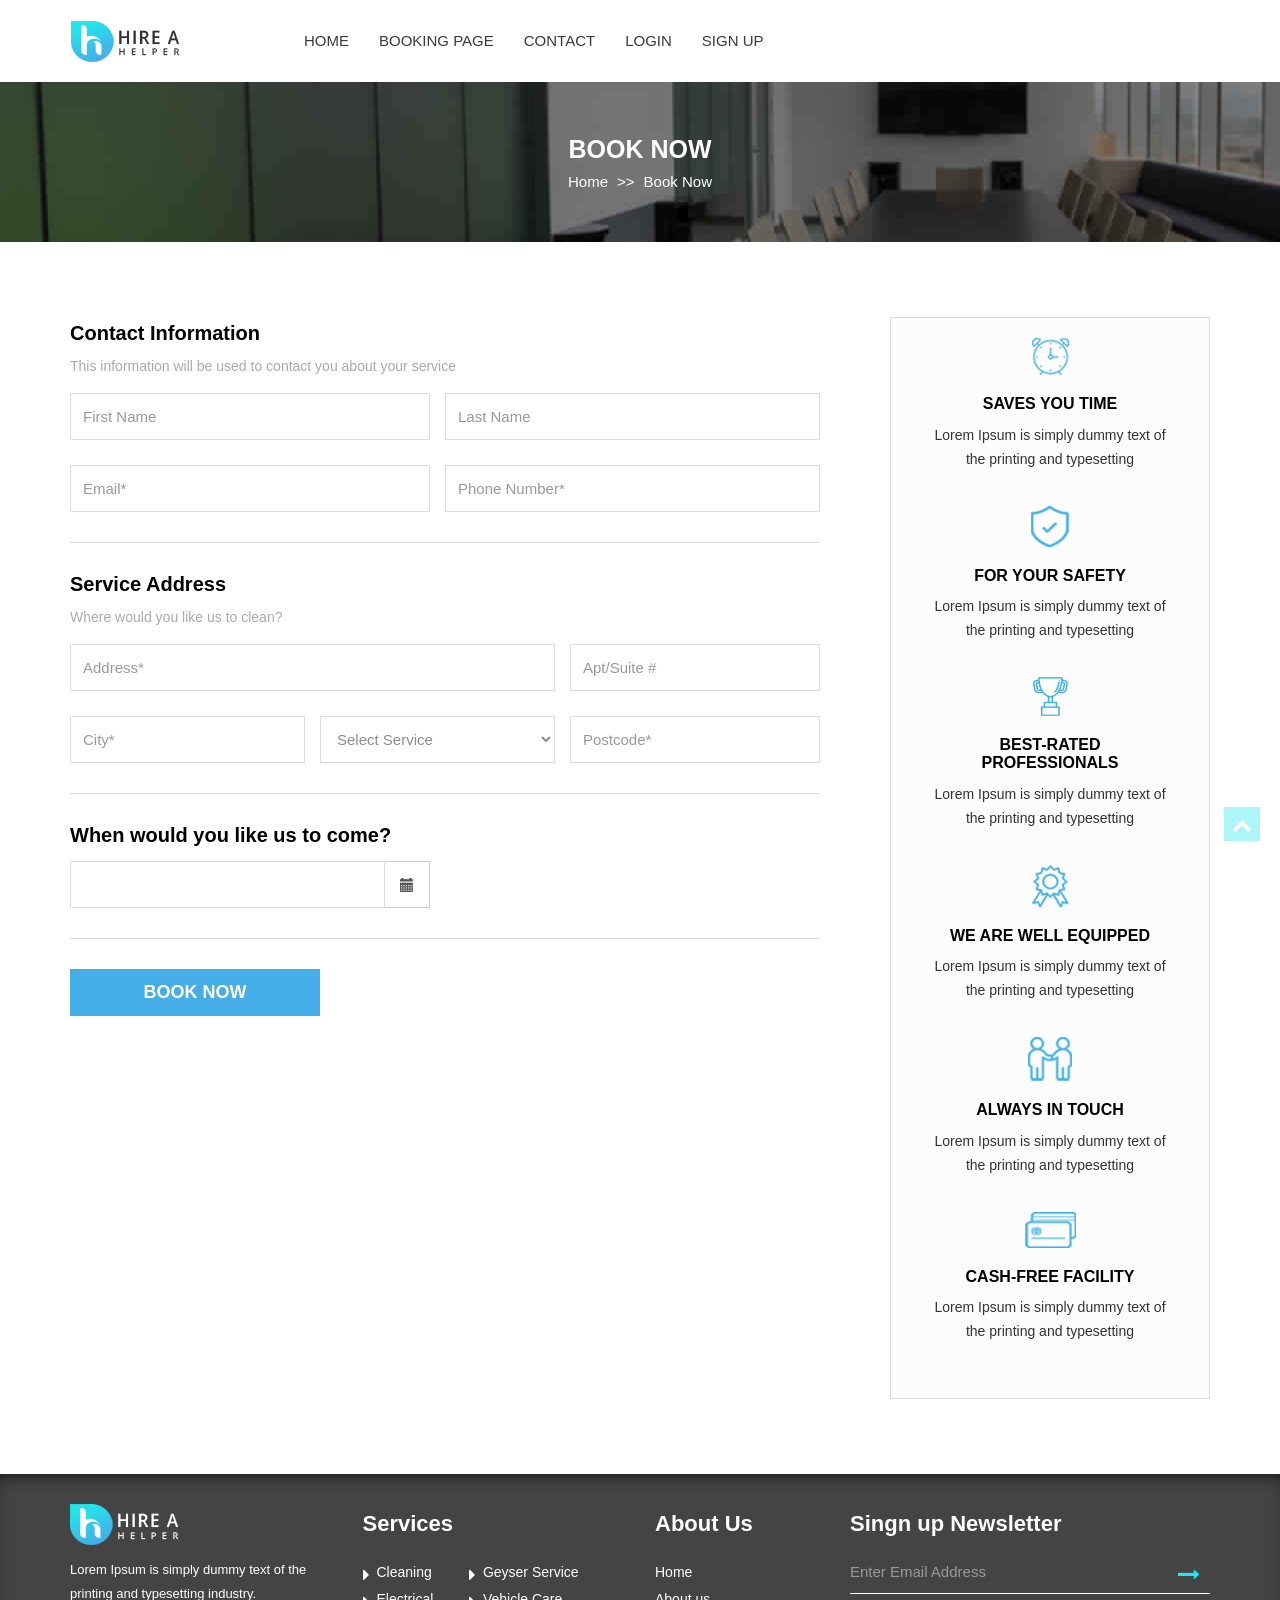
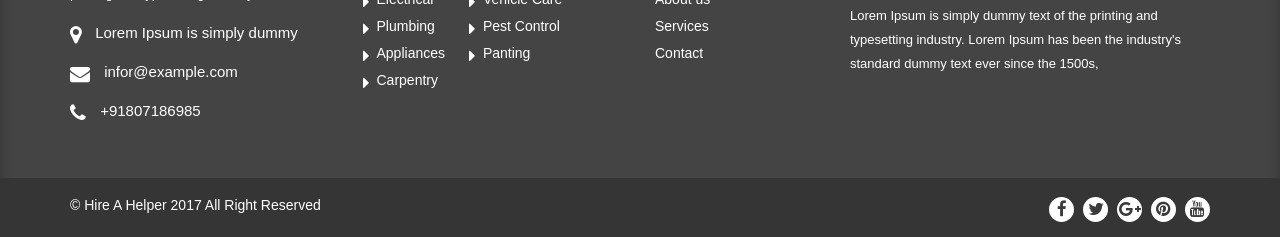
==== commit de0df371: "jeflgfopbfg" ====
--- a/booking.html
+++ b/booking.html
@@ -38,34 +38,19 @@
             <!-- Collect the nav links, forms, and other content for toggling -->
             <div class="main-menu collapse navbar-collapse" id="bs-example-navbar-collapse-1">
               <ul class="nav navbar-nav navbar-left">
-                <li role="presentation" class="dropdown"> <a class="dropdown-toggle" data-toggle="dropdown" href="#" role="button" aria-haspopup="true" aria-expanded="false"> Home <span class="caret"></span> </a>
-                  <ul class="dropdown-menu">
-                    <li><a href="index.html">Home Page 1</a></li>
-                    <li><a href="02-homepage.html">Home Page 2</a></li>
-                  </ul>
-                </li>
-                <li><a href="aboutus.html">About</a></li>
-                <li><a href="service.html">Service</a></li>
-                <li role="presentation" class="dropdown active"> <a class="dropdown-toggle" data-toggle="dropdown" href="#" role="button" aria-haspopup="true" aria-expanded="false"> Pages <span class="caret"></span> </a>
-                  <ul class="dropdown-menu">
-                    <li><a href="booking.html">Booking Page</a></li>
-                    <li><a href="service_detail.html">Servise Deatil</a></li>
-                    <li><a href="blog.html">Blog</a></li>
-                    <li><a href="blog_post.html">Single Post</a></li>
-                  </ul>
-                </li>
-                <li><a href="contacts.html">Contact</a></li>
+               
+                <li><a href="index.html">Home</a></li>
+                <li><a href="booking.html">Booking page</a></li>
+                                
+                <li><a href="#contact">Contact</a></li>
+                <li><a href="login.html">Login</a></li>
+                <li><a href="signup.html">Sign up</a></li>
               </ul>
             </div>
             <!-- /.navbar-collapse --> 
           </nav>
         </div>
-        <div class="col-md-4  col-sm-12 col-xs-12 col-sm-12 hidden-xs">
-          <ul class="right-contact">
-            <li><i class="fa fa-phone" aria-hidden="true"></i> +91 8107186985</li>
-            <li><a href="#" class="btn btn-primary btn-skin">Get Free Quote</a></li>
-          </ul>
-        </div>
+       
       </div>
     </div>
     <!-- /.container --> 
@@ -147,66 +132,9 @@
                     <div class="clearfix"></div>
                     <hr />
                     <!--Choose Service-->
-                    <h2>Choose Your Service</h2>
-                    <p>Tell us about your home.</p>
-                    <div class="form-group col-md-6 col-sm-6 col-xs-12">
-                      <div class="input-group">
-                        <div class="input-group-addon"> <i class="fa fa-minus" aria-hidden="true" id="minus_bed"></i></div>
-                        <input type="text" class="form-control" id="bedroom" placeholder="1 Bedroom" />
-                        <div class="input-group-addon"><i class="fa fa-plus" aria-hidden="true" id="add_bed"></i></div>
-                      </div>
-                    </div>
-                    <div class="form-group col-md-6 col-sm-6 col-xs-12 padding-r">
-                      <div class="input-group">
-                        <div class="input-group-addon"><i class="fa fa-minus" aria-hidden="true" id="minus_bath"></i> </div>
-                        <input type="text" class="form-control" id="bathroom" placeholder="1 Bathroom" />
-                        <div class="input-group-addon"><i class="fa fa-plus" aria-hidden="true" id="add_bath"></i> </div>
-                      </div>
-                    </div>
-                    <div class="clearfix"></div>
-                    <hr />
+                    
                     <!--Select Extras Services-->
-                    <h2>Select Extras</h2>
-                    <p>Adds extra time.</p>
-                    <div class="form-group col-md-12 padding-r">
-                      <input type="hidden"  name="select_extra"/>
-                      <ul class="extras_services">
-                        <li><a href="service_detail.html">
-                          <div class="services_img"><img src="images/booking/oven.png" alt="booking" /></div>
-                          <br/>
-                          inside the oven</a></li>
-                        <li><a href="service_detail.html">
-                          <div class="services_img"><img src="images/booking/green_cleaning.png" alt="green" /></div>
-                          <br/>
-                          green cleaning</a></li>
-                        <li><a href="service_detail.html">
-                          <div class="services_img"><img src="images/booking/inside_windows.png" alt="windows" /></div>
-                          <br/>
-                          inside windows</a></li>
-                        <li><a href="service_detail.html">
-                          <div class="services_img"><img src="images/booking/fridge.png" alt="fridge" /></div>
-                          <br/>
-                          inside the fridge</a></li>
-                        <li><a href="service_detail.html">
-                          <div class="services_img"><img src="images/booking/basement.png" alt="basement" /></div>
-                          <br/>
-                          basement</a></li>
-                        <li><a href="service_detail.html">
-                          <div class="services_img"><img src="images/booking/load.png" alt="load" /></div>
-                          <br/>
-                          load of laundry</a></li>
-                        <li><a href="service_detail.html">
-                          <div class="services_img"><img src="images/booking/load.png" alt="load" /></div>
-                          <br/>
-                          move in/move out</a></li>
-                        <li><a href="service_detail.html">
-                          <div class="services_img"><img src="images/booking/cabinets.png" alt="cabinets" /></div>
-                          <br/>
-                          inside cabinets</a></li>
-                      </ul>
-                    </div>
-                    <div class="clearfix"></div>
-                    <hr />
+                    
                     <!--Select Date Time-->
                     <h2>When would you like us to come?</h2>
                     <p></p>
@@ -215,87 +143,24 @@
                         <input type='text' class="form-control" />
                         <span class="input-group-addon"> <span class="glyphicon glyphicon-calendar"></span> </span> </div>
                     </div>
-                    <div class="form-group col-md-6 col-sm-6 col-xs-12 padding-r">
-                      <div class='input-group date' id='datetimepicker3'>
-                        <input type='text' class="form-control" />
-                        <span class="input-group-addon"> <span class="glyphicon glyphicon-time"></span> </span> </div>
-                    </div>
+                    
                     <div class="clearfix"></div>
                     <hr />
                     <!--How often?-->
-                    <h2>How often?</h2>
-                    <p>it's all about matching you with the perfect cleaner for your home.<br />
-                      Scheduling is flexible. Cancel or reschedule anytime.</p>
-                    <div class="form-group col-md-12 padding-r">
-                      <input type="hidden"  name="how_opten" id="how_opten"/>
-                      <ul class="how_often">
-                        <li><a href="#">1 time service</a></li>
-                        <li><a href="#">Every week</a></li>
-                        <li><a href="#">Every 2 weeks</a></li>
-                        <li><a href="#">Every 4 weeks</a></li>
-                      </ul>
+                   
+                    <!--Promo Code-->
+                    
+                    <div class="form-group col-md-4 col-sm-4 col-xs-12 padding-r">
+                      <button class="btn btn-primary promo_apply" name="Apply"  type="submit"> BOOK NOW </button>
                     </div>
                     <div class="clearfix"></div>
-                    <hr />
-                    <!--Promo Code-->
-                    <div class="form-group col-md-8 col-sm-8 col-xs-12">
-                      <input class="form-control" id="Promo_code" name="Promo_code" placeholder="Promo code (optional)" type="text" />
-                    </div>
-                    <div class="form-group col-md-4 col-sm-4 col-xs-12 padding-r">
-                      <button class="btn btn-primary promo_apply" name="Apply"  type="submit"> Apply </button>
-                    </div>
-                    <div class="clearfix"></div>
-                    <hr />
+                  
                     <!--Choose Your Service-->
-                    <h2>Choose Your Service</h2>
-                    <p>Enter your card information below. You will be charged after service has been rendered.</p>
-                    <div class="form-group col-md-6 col-sm-6 col-xs-12">
-                      <input class="form-control" id="card_number" name="card_number" placeholder="card number" type="text" />
-                    </div>
-                    <div class="form-group col-md-3 col-sm-3 col-xs-12 ">
-                      <input class="form-control" id="month" name="month" placeholder="MM/YYYY" type="text" />
-                    </div>
-                    <div class="form-group col-md-3 col-sm-3 col-xs-12 padding-r">
-                      <input class="form-control" id="cvc" name="cvc" placeholder="CVC" type="text" />
-                    </div>
-                    <div class="clearfix"></div>
-                    <div class="col-md-6 col-sm-6 col-xs-12">
-                      <p class="help-block"><img src="images/booking/cards.png" alt="booking" /></p>
-                    </div>
-                    <div class="col-md-6 col-sm-6 col-xs-12" >
-                      <p class="help-block"><i class="fa fa-lock" aria-hidden="true"></i> <span>Safe and secure 256-BIT<br />
-                        SSL encrypted payment.</span></p>
-                    </div>
-                    <div class="clearfix"></div>
-                    <hr />
+                   
                     <!--BOOK NOW-->
                     
-                    <div class="booking_summary hidden-lg  hidden-md hidden-sm">
-                      <h1>Booking Summary</h1>
-                      <ul>
-                        <li><i class="fa fa-home" aria-hidden="true"></i>Home Cleaning</li>
-                        <li><i class="fa fa-calendar" aria-hidden="true"></i>Cleaning date</li>
-                        <li><i class="fa fa-refresh" aria-hidden="true"></i>Every 2 weeks</li>
-                      </ul>
-                      <div class="price_totle">
-                        <div class="subtotal">
-                          <div class="heading text-left">SUBTOTAL</div>
-                          <div class="price text-right">$119.00</div>
-                        </div>
-                        <div class="subtotal">
-                          <div class="heading text-left">DISCOUNT</div>
-                          <div class="price text-right">$17.85</div>
-                        </div>
-                        <div class="subtotal">
-                          <div class="heading text-left">TOTAL:</div>
-                          <div class="price text-right">$101.15</div>
-                        </div>
-                      </div>
-                    </div>
-                    <p>By clicking the Book Now button you are agreeing to our Terms of Service and Privacy Policy.</p>
-                    <div class="form-group col-md-6 col-sm-6 col-xs-12">
-                      <button class="btn btn-primary btn-skin" name="submit" type="submit"> BOOK NOW</button>
-                    </div>
+                   
+                    
                   </form>
                 </div>
               </div>
@@ -351,32 +216,9 @@
                   <p>Lorem Ipsum is simply dummy text of the printing and typesetting </p>
                 </div>
               </div>
-              <div class="box_btn">
-                <button class="btn btn-primary booknow btn-skin" type="submit">LEARN MORE</button>
-              </div>
+              
             </div>
-            <div class="booking_summary hidden-xs">
-              <h1>Booking Summary</h1>
-              <ul>
-                <li><i class="fa fa-home" aria-hidden="true"></i>Home Cleaning</li>
-                <li><i class="fa fa-calendar" aria-hidden="true"></i>Cleaning date</li>
-                <li><i class="fa fa-refresh" aria-hidden="true"></i>Every 2 weeks</li>
-              </ul>
-              <div class="price_totle">
-                <div class="subtotal">
-                  <div class="heading text-left">SUBTOTAL</div>
-                  <div class="price text-right">$119.00</div>
-                </div>
-                <div class="subtotal">
-                  <div class="heading text-left">DISCOUNT</div>
-                  <div class="price text-right">$17.85</div>
-                </div>
-                <div class="subtotal">
-                  <div class="heading text-left">TOTAL:</div>
-                  <div class="price text-right">$101.15</div>
-                </div>
-              </div>
-            </div>
+            
           </div>
         </div>
       </div>
@@ -385,7 +227,7 @@
   <!--Contact Information End--> 
   
   <!--Footer-->
-  <footer>
+  <footer id="contact">
     <div class="container-fluid footerbg">
       <div class="container">
         <div class="row">
--- a/css/style.css
+++ b/css/style.css
@@ -1,6 +1,10 @@
 @charset "utf-8";
 body, h1, h2, h3, h4, h5, h5{
     font-family:'Open Sans', sans-serif;
+  
+}
+html{
+    scroll-behavior: smooth;
 }
  p{
     font-size:14px;
@@ -154,10 +158,45 @@
 }
  #banner{
     padding:90px 0 200px;
+    height: 41rem;
     color:#FFF;
     background:url(../images/banner1.jpg) repeat scroll center 0/cover;
     position:relative;
 }
+.user-login{
+    text-align: center;
+    color: black;
+    background-color: whitesmoke;
+    width: 25rem;
+    height: 8rem;
+    margin-left: 35rem;
+    font-size: x-large;
+    border-radius: 10px;
+    font-family: 'Open Sans', sans-serif;
+    opacity: 0.6;
+    cursor: pointer;
+    
+}
+.worker-login:hover{
+    opacity: 1;
+}
+.user-login:hover{
+    opacity: 1;
+}
+.worker-login{
+    margin-left: 25rem;
+    background-color: whitesmoke;
+    color: black;
+    opacity: 0.6;
+    cursor: pointer;
+    width: 25rem;
+    height: 8rem;
+    text-align: center;
+    font-size: x-large;
+    border-radius: 10px;
+    font-family: 'Open Sans', sans-serif;
+}
+
  #banner .panel-heading{
     margin-top:15px !important;
 }
